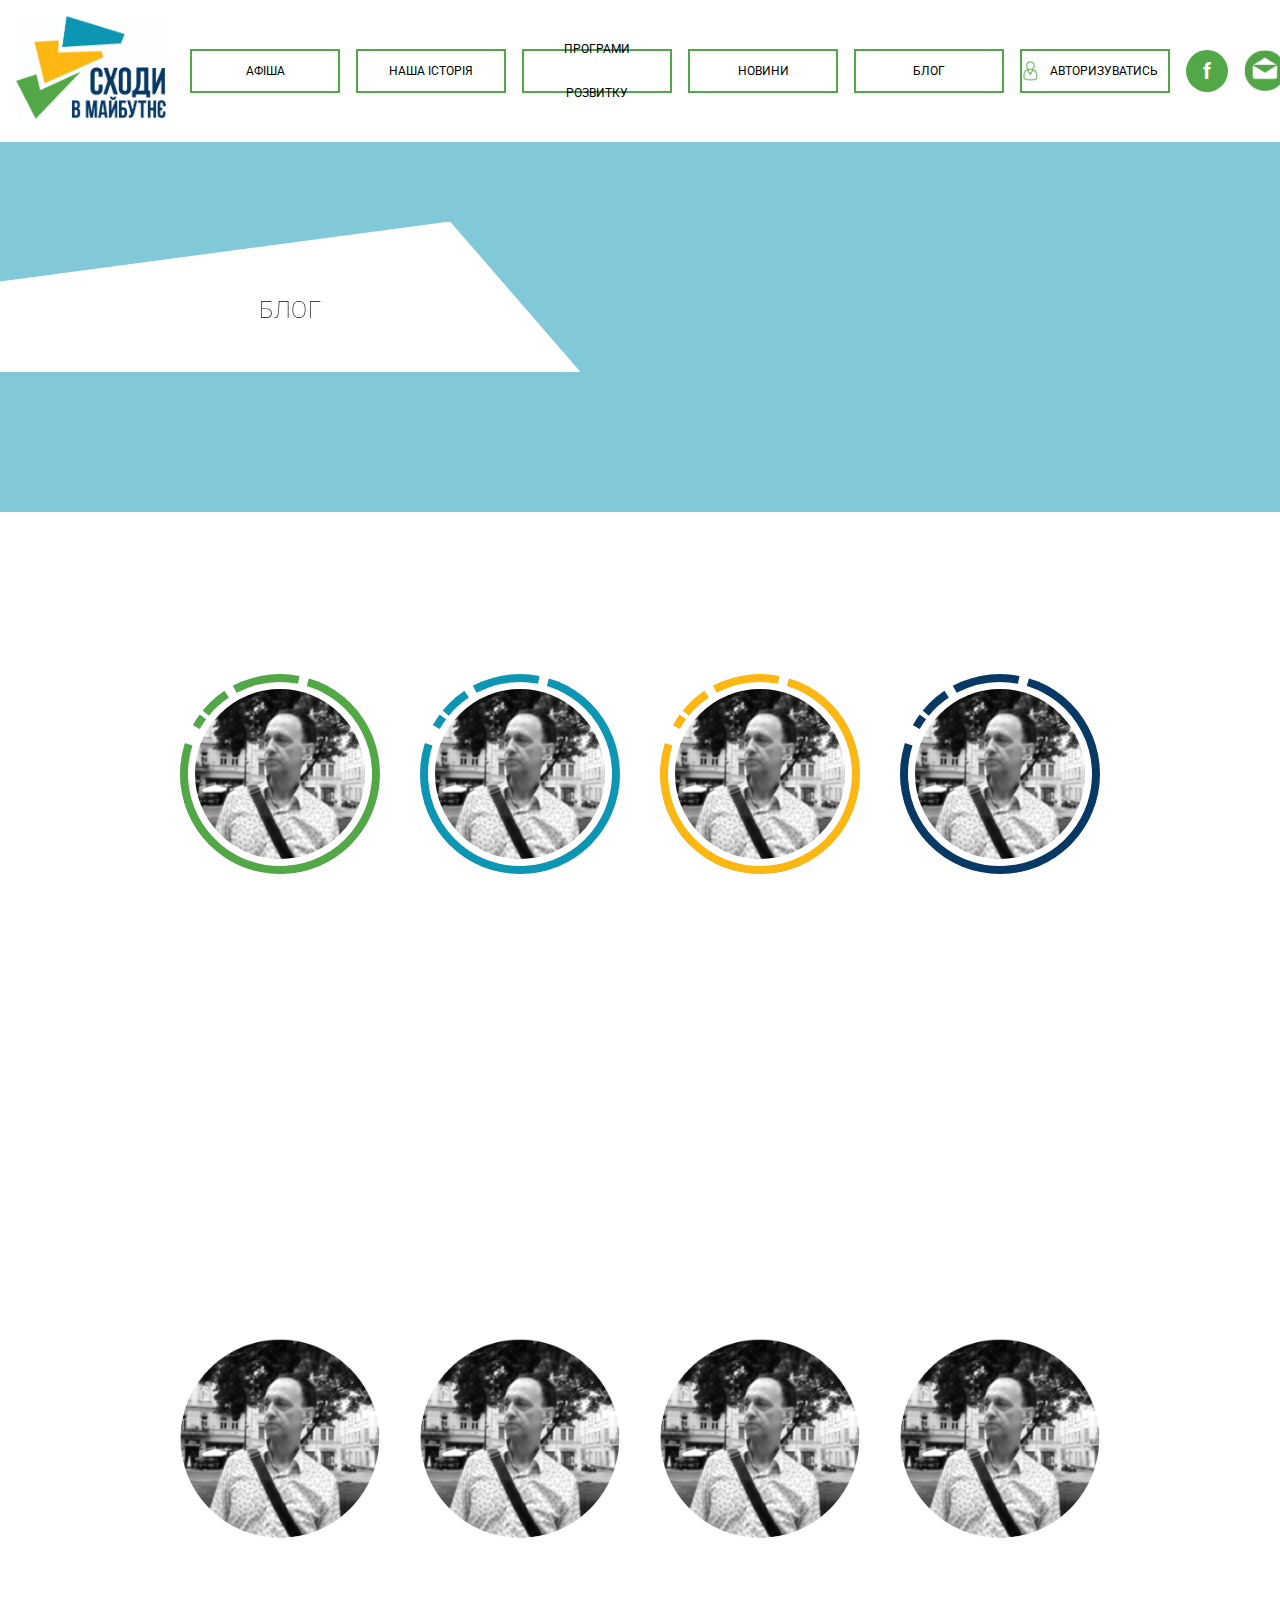
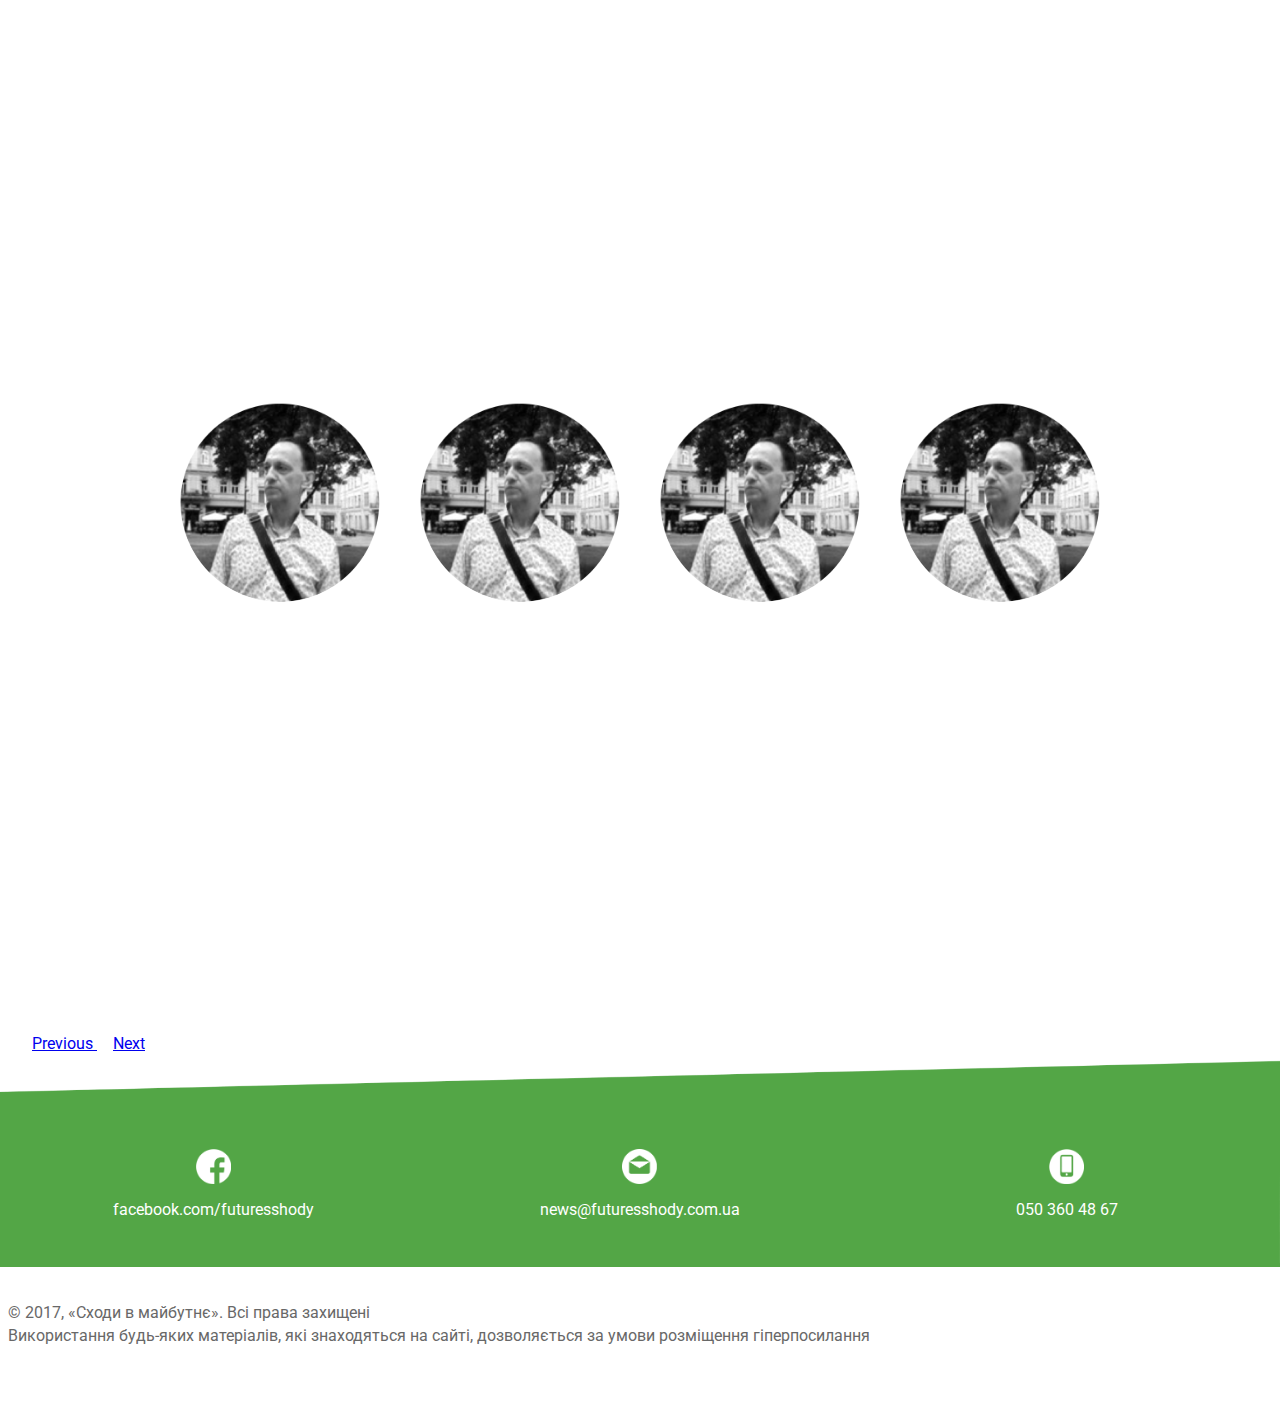
==== blog.html @ 2d22df57 "some bugs jquery" ====
<!DOCTYPE html>
<html lang="ru">
<head>	
	<meta charset="utf-8">
	<meta name="viewport" content="width=device-width,initial-scale=1.0">
	<style>
   @font-face {
    font-family: Pompadur;
    src: local(pompadur), url(fonts/CenturyGothic.ttf);
   }
   h1 {
    font-family: Pompadur;
   }
  </style>
	<link rel="shortcut icon" href="images/x-icon.ico" type="images/x-icon">
	<link href="https://fonts.googleapis.com/css?family=Roboto" rel="stylesheet">
	<link rel="stylesheet" href="https://maxcdn.bootstrapcdn.com/bootstrap/4.0.0-beta/css/bootstrap.min.css" integrity="sha384-/Y6pD6FV/Vv2HJnA6t+vslU6fwYXjCFtcEpHbNJ0lyAFsXTsjBbfaDjzALeQsN6M" crossorigin="anonymous">
	<script src="https://code.jquery.com/jquery-3.2.1.slim.min.js" integrity="sha384-KJ3o2DKtIkvYIK3UENzmM7KCkRr/rE9/Qpg6aAZGJwFDMVNA/GpGFF93hXpG5KkN" crossorigin="anonymous"></script>
	<script src="https://cdnjs.cloudflare.com/ajax/libs/popper.js/1.11.0/umd/popper.min.js" integrity="sha384-b/U6ypiBEHpOf/4+1nzFpr53nxSS+GLCkfwBdFNTxtclqqenISfwAzpKaMNFNmj4" crossorigin="anonymous"></script>
	<script src="https://maxcdn.bootstrapcdn.com/bootstrap/4.0.0-beta/js/bootstrap.min.js" integrity="sha384-h0AbiXch4ZDo7tp9hKZ4TsHbi047NrKGLO3SEJAg45jXxnGIfYzk4Si90RDIqNm1" crossorigin="anonymous"></script>
	<script src="https://ajax.googleapis.com/ajax/libs/jquery/3.1.1/jquery.min.js"></script>
	<link rel="stylesheet" href="style/css/style.css">
	<title>| Блог</title>
</head>
<body>
	<div class="wrapper wrapper_News">
		<header class="header_projectH">
			<a href="index.html">
				<span class="logo"></span>
			</a>
			<nav>
				<ul class="header_menu">
					<li><a href="#">Афіша</a></li>
					<li><a href="#">Наша Історія</a></li>
					<li><a href="#">Програми розвитку</a></li>
					<li><a href="news.html">Новини</a></li>
					<li><a href="blog.html">Блог</a></li>
					<li class="auth"><a href="#">Авторизуватись</a></li>
					<a class="facebook_nav" href="https://www.facebook.com/futuresshody"></a>
					<a class="mail_nav" href="mailto:news@futuresshody.com.ua"></a>
				</ul>
			</nav>
		</header>
		<div class="Blog_img">
			<div class="blog_block">
				<svg height="150" width="580" class="news_svg">
  					<polygon points="0,60 450,0 580,150 0,150" style="fill:white;stroke:white;stroke-width:1" />
				</svg>
				<p class="News-page_heading">
					 Блог
				</p>
			</div>
		</div>
	</div>
		<div class="wrap">
			<div id="carouselExampleControls" class="carousel slide" data-ride="carousel">
				  <div class="carousel-inner" role="listbox">
				    <div class="carousel-item active">
				      <div class="wrap_blog">
				      	<a href="#modal1" class="open_modal_1">
			    			<canvas id="canvas_1" class="canvas_blog" height="200" width="200">
							</canvas>
						</a>
								<article id="modal1" class="blog_article modal_div"  style="opacity: 0; display: none;">
									<span class="modal_close">x</span>
									<h2>“СЛУХАТИ І ЧУТИ”</h2>
									<p id="blog_date" class="blog_date">25.07.2017</p>
									<p class="blog_text">
									“Живемо в насичений час. 
									Сьогодення просто переповнене гіперактивним 
									спілкуванням. 
									Брифінги, конференції, круглі столи, семінари, 
									симпозіуми, дискусійні клуби, всенародні обговорення, 
									тематичні групи, робочі групи, ток-шоу, інтерв’ю, дописи,
									трансляції…
									</p>
									<a href="#" class="blog_btn-read">Читати</a>
								</article>
							<a href="#modal2" class="open_modal_2">
								<canvas id="canvas_2" class="canvas_blog" height="200" width="200">
								</canvas>
							</a>
							<article id="modal2" class="blog_article modal_div blog_article-second"  style="opacity: 0; display: none;">
									<span class="modal_close">x</span>
									<h2>“СЛУХАТИ І ЧУТИ”</h2>
									<p id="blog_date" class="blog_date">25.07.2017</p>
									<p class="blog_text">
									“Живемо в насичений час. 
									Сьогодення просто переповнене гіперактивним 
									спілкуванням. 
									Брифінги, конференції, круглі столи, семінари, 
									симпозіуми, дискусійні клуби, всенародні обговорення, 
									тематичні групи, робочі групи, ток-шоу, інтерв’ю, дописи,
									трансляції…
									</p>
									<a href="#" class="blog_btn-read">Читати</a>
							</article>
							<a href="#modal3" class="open_modal_3">
							<canvas id="canvas_3" class="canvas_blog" height="200" width="200">
							</canvas>
							</a>
							<article id="modal3" class="modal_div blog_article-third"  style="opacity: 0; display: none;">
									<span class="modal_close">x</span>
									<h2>“СЛУХАТИ І ЧУТИ”</h2>
									<p id="blog_date" class="blog_date">25.07.2017</p>
									<p class="blog_text">
									“Живемо в насичений час. 
									Сьогодення просто переповнене гіперактивним 
									спілкуванням. 
									Брифінги, конференції, круглі столи, семінари, 
									симпозіуми, дискусійні клуби, всенародні обговорення, 
									тематичні групи, робочі групи, ток-шоу, інтерв’ю, дописи,
									трансляції…
									</p>
									<a href="#" class="blog_btn-read">Читати</a>
								</article>
							<a href="#modal4" class="open_modal_4">
							<canvas id="canvas_4" class="canvas_blog" height="200" width="200">
							</canvas>
							</a>
							<article id="modal4" class="modal_div blog_article-fourth"  style="opacity: 0; display: none;">
									<span class="modal_close">x</span>
									<h2>“СЛУХАТИ І ЧУТИ”</h2>
									<p id="blog_date" class="blog_date">25.07.2017</p>
									<p class="blog_text">
									“Живемо в насичений час. 
									Сьогодення просто переповнене гіперактивним 
									спілкуванням. 
									Брифінги, конференції, круглі столи, семінари, 
									симпозіуми, дискусійні клуби, всенародні обговорення, 
									тематичні групи, робочі групи, ток-шоу, інтерв’ю, дописи,
									трансляції…
									</p>
									<a href="#" class="blog_btn-read">Читати</a>
							</article>
					  </div>
				    </div>
				    <div class="carousel-item">
				     	<div class="wrap_blog">
			    			<canvas id="canvas_1" class="canvas_blog" height="200" width="200">
							</canvas>
							<canvas id="canvas_2" class="canvas_blog" height="200" width="200">
							</canvas>
							<canvas id="canvas_3" class="canvas_blog" height="200" width="200">
							</canvas>
							<canvas id="canvas_4" class="canvas_blog" height="200" width="200">
							</canvas>
					  </div>
				    </div>
				    <div class="carousel-item">
				    	<div class="wrap_blog">
			    			<canvas id="canvas_1" class="canvas_blog" height="200" width="200">
							</canvas>
							<canvas id="canvas_2" class="canvas_blog" height="200" width="200">
							</canvas>
							<canvas id="canvas_3" class="canvas_blog" height="200" width="200">
							</canvas>
							<canvas id="canvas_4" class="canvas_blog" height="200" width="200">
							</canvas>
					  </div>
				     <!--  <img class="d-block img-fluid" src="..." alt="Third slide"> -->
				    </div>
				  </div>
				  <a class="carousel-control-prev" href="#carouselExampleControls" role="button" data-slide="prev">
				    <span class="carousel-control-prev-icon" aria-hidden="true"></span>
				    <span class="sr-only">Previous</span>
				  </a>
				  <a class="carousel-control-next" href="#carouselExampleControls" role="button" data-slide="next">
				    <span class="carousel-control-next-icon" aria-hidden="true"></span>
				    <span class="sr-only">Next</span>
				  </a>
			</div>
			<div id="overlay" style="display: none;"></div>
		</div>
		<div class="wrap_contacts">
			<div class="fb">
				<a href="https://www.facebook.com/futuresshody">facebook.com/futuresshody</a>
			</div>
			<div class="mail">
				<a href="mailto:news@futuresshody.com.ua">news@futuresshody.com.ua</a>
			</div>
			<div class="phone">
				<a href="tel:+380503604867">050 360 48 67</a>
			</div>
		</div>
  <footer class="footer">
  	<p>&copy; 2017, «Сходи в майбутнє». Всі права захищені</p>
  	<p>Використання будь-яких матеріалів, які знаходяться на сайті, дозволяється за умови розміщення гіперпосилання</p>
  </footer>
   <script src="js/canvas_blog.js">
   </script>
   <script src="js/jquery-blog.js">
   </script>
</body>
</html>
---- style/css/style.css ----
* {
  box-sizing: border-box; }

html, body {
  height: 100%;
  margin: 0; }

body {
  font-family: "Roboto", sans-serif, arial, verdana, tahoma;
  min-width: 320px;
  position: relative;
  margin: 0 auto;
  background-color: #fff; }

header {
  margin: 0 0 64px; }

.header_projectH {
  display: flex;
  justify-content: space-between;
  align-items: center;
  flex-direction: column;
  margin: 0; }

img {
  width: 100%; }

.wrapper, .wrapper_News {
  min-height: 100%;
  margin-bottom: -150px;
  position: relative;
  background-color: #fff;
  overflow: hidden;
  position: relative; }

nav li {
  border: 2px #52A747 solid;
  margin: 8px;
  width: 150px;
  display: flex;
  justify-content: center;
  padding: 20px 0; }
  nav li a {
    text-decoration: none;
    color: #000;
    text-transform: uppercase;
    font-size: 12px;
    padding: 4px 8px;
    line-height: 44px;
    width: 100%;
    text-align: center; }
nav li:hover {
  cursor: pointer;
  border-color: red; }

.header_menu {
  list-style-type: none;
  display: flex;
  flex-direction: column;
  padding: 0;
  align-items: center; }

.auth {
  display: flex;
  align-items: center; }

.auth:before {
  content: "";
  display: block;
  background-image: url(../../images/auth.png);
  background-size: 100%;
  width: 20px;
  height: 20px;
  margin: 4px 0; }

.main_heading {
  text-align: center;
  color: #063863;
  text-transform: uppercase; }

.search_form {
  display: flex;
  flex-direction: column; }
  .search_form label {
    text-align: center;
    background-color: #52A747;
    color: #fff;
    text-transform: uppercase;
    padding: 4px; }
  .search_form input {
    border: 0;
    text-indent: 32px;
    font-size: 14px;
    padding: 8px 0; }

.main_heading_news {
  text-align: center;
  background-color: #52A747;
  color: #fff;
  font-weight: lighter;
  margin: 0;
  text-transform: uppercase; }

.wrap_border {
  border-top: 2px solid #52A747;
  border-left: 2px solid #52A747; }

.wrap_logo {
  border-bottom: 2px solid #52A747;
  display: flex;
  flex-direction: column;
  align-items: center; }
  .wrap_logo img {
    margin: 0 16px;
    width: 288px; }

.img_wrap {
  display: flex;
  flex-direction: column;
  justify-content: center;
  align-items: center;
  align-self: flex-start;
  overflow: hidden; }

.heading_logo {
  background-color: #fff;
  text-align: center;
  position: relative;
  bottom: -18px;
  width: 240px;
  margin: 8px auto;
  color: #063863;
  text-transform: uppercase;
  font-weight: bolder; }

.wrap_news::after {
  content: "";
  display: block;
  clear: both; }

.news {
  height: 84px; }

.news_heading_block {
  text-align: left;
  float: right;
  margin: 0;
  padding: 8px;
  font-family: arial;
  font-weight: lighter;
  font-size: 22px;
  color: #3b3c38; }

.time {
  margin: 16px;
  display: block;
  float: left;
  font-size: 22px; }

.heading_afisha {
  text-align: left;
  max-width: 1125px;
  color: #5e5e5e; }

.mission_afisha {
  margin: 0 8px 32px 0;
  display: block;
  float: left; }

.main_heading_afisha {
  text-align: center; }

marquee {
  background-color: #52A747;
  max-width: 1050px;
  align-self: center;
  font-size: 24px;
  color: #fff;
  display: flex;
  align-items: center;
  overflow: hidden; }
  marquee span {
    padding-right: 32px;
    overflow: hidden; }

marquee:before {
  content: "";
  display: block;
  border: 16px solid transparent;
  border-bottom: 16px solid #fff;
  border-left: 16px solid #fff;
  position: relative; }

.heading_projects {
  text-align: center;
  text-transform: uppercase;
  color: #fff;
  font-size: 38px;
  padding: 16px 0;
  background-image: url(../../images/plashka_prj.png);
  background-size: contain;
  background-position: center;
  background-repeat: no-repeat; }

.wrap_triangle {
  border-style: solid;
  border-width: 180px 1470px 0 0;
  border-color: #52A747 transparent transparent transparent;
  position: relative;
  z-index: -1; }

.wrap_triangle_lectors {
  background-color: #52A747;
  transform: rotate(-1deg); }

.heading_lectors {
  transform: rotate(1deg);
  font-size: 32px; }

.wrap_projects {
  overflow: hidden; }
  .wrap_projects a {
    text-decoration: none; }
  .wrap_projects .projects:hover {
    box-shadow: 0px 10px 14px -1px rgba(0, 0, 0, 0.08);
    transition: all linear 0.3s; }
  .wrap_projects article {
    background-color: #fff;
    margin: 48px auto;
    max-width: 320px; }
    .wrap_projects article img {
      margin: auto;
      display: block; }
    .wrap_projects article h5 {
      text-align: center;
      font-size: 24px;
      text-transform: uppercase;
      color: #063863; }
    .wrap_projects article p {
      padding: 0 16px;
      color: #000; }

.heading_lectors {
  text-align: center;
  color: #fff;
  padding: 32px;
  text-transform: uppercase;
  width: 100%; }

.centering {
  display: flex; }

.heading_lectors_main {
  margin: 64px auto 64px;
  max-width: 420px;
  font-size: 24px;
  color: #063863;
  text-align: center; }

.lectors {
  max-width: 320px;
  height: 460px; }

.wrap_lectors {
  overflow: hidden; }
  .wrap_lectors p {
    text-align: center; }

.strong {
  font-weight: bold; }

.lectors {
  margin: 0 auto; }

.lectors_name {
  text-align: center;
  text-transform: uppercase; }

.lectors_descr_more {
  opacity: 0;
  position: relative;
  bottom: 184px;
  height: 256px;
  padding: 8px;
  border-radius: 0 0 5px 5px;
  border-bottom: #ccc 2px solid;
  align-items: center; }

.lectors:hover .lectors_descr_more {
  display: flex;
  position: relative;
  bottom: 326px;
  background-color: rgba(0, 0, 0, 0.7);
  color: #fff;
  opacity: 1;
  cursor: pointer;
  transition: all 0.5s linear; }

.lectors:hover .lectors_name {
  opacity: 0;
  transition: all linear 0.3s; }

.lectors:hover .lectors_descr_short {
  opacity: 0;
  transition: all linear 0.3s; }

.wrap_partners {
  height: 156px;
  padding: 8px 0;
  max-width: 960px;
  margin: auto; }

.heading_partners {
  text-align: center;
  text-transform: uppercase;
  font-size: 24px;
  color: #063863;
  margin-top: 64px; }

.wrap_contacts {
  padding: 64px 0 32px;
  width: 100%;
  margin: auto;
  background-color: #52A747;
  position: relative; }

.fb, .phone, .mail {
  display: flex;
  flex-direction: column;
  align-items: center;
  margin: 16px 64px; }
  .fb a, .phone a, .mail a {
    text-decoration: none;
    color: #fff; }

.fb:hover a, .phone:hover a, .mail:hover a {
  color: #063863; }

.fb:before, .phone:before, .mail:before {
  content: "";
  display: block;
  background-image: url(../../images/fb.png);
  width: 35px;
  height: 35px;
  margin-bottom: 8px;
  background-size: 100%;
  background-repeat: no-repeat; }

.phone:before {
  background-image: url(../../images/phone.png); }

.mail:before {
  background-image: url(../../images/mail.png); }

.footer {
  color: #686868;
  padding: 32px 8px 0;
  margin: auto;
  position: relative;
  z-index: 1; }
  .footer p {
    margin: 4px 0; }

.footer,
.wrapper:after,
.wrapper_News:after {
  height: 150px; }

.wrapper:after, .wrapper_News:after {
  content: "";
  display: block; }

.logo {
  display: block;
  float: left; }

.logo::before {
  content: "";
  display: block;
  background-image: url(../../images/logo.png);
  background-size: 100%;
  background-repeat: no-repeat;
  width: 150px;
  height: 110px;
  margin: 16px; }

.facebook_nav, .mail_nav {
  border-radius: 50%;
  float: right;
  background-color: #52A747;
  text-decoration: none;
  margin: 8px; }

.facebook_nav::before, .mail_nav::before {
  content: "f";
  display: block;
  color: #fff;
  text-align: right;
  text-decoration: none;
  display: flex;
  justify-content: center;
  align-items: center;
  font-weight: bold;
  width: 42px;
  height: 42px;
  font-size: 22px; }

.mail_nav::before {
  content: "";
  background-image: url(../../images/mail_top.png);
  background-size: 100%;
  background-repeat: no-repeat;
  background-color: #fff; }

.freeH_img, .HtoH_img, .workS_img, .schoolP_img, .studentsR_img, .PR_img, .News_img, .Blog_img {
  background-image: url(../../images/freeH_Big.jpg);
  background-size: cover;
  height: 370px; }

.green_block, .news_block, .blog_block, .blue_block, .workS_blue_block, .orange_block, .studentsR_blue_block {
  background-color: rgba(82, 167, 71, 0.52);
  height: 380px;
  position: relative; }

.news_block, .blog_block {
  background-color: rgba(0, 50, 94, 0.72);
  height: 370px;
  width: 100%; }

.blog_block {
  background-color: rgba(13, 150, 180, 0.52); }

.blue_block {
  background-color: rgba(13, 150, 180, 0.52); }

.workS_blue_block {
  background-color: rgba(7, 57, 100, 0.52); }

.orange_block {
  background-color: rgba(252, 183, 19, 0.52); }

.studentsR_blue_block {
  background-color: rgba(13, 150, 180, 0.52); }

.HtoH_img {
  background-image: url(../../images/Human_helps.png);
  background-repeat: no-repeat; }

.workS_img {
  background-image: url(../../images/work_search_Main.png);
  background-repeat: no-repeat;
  background-position: center; }

.schoolP_img {
  background-image: url(../../images/schoolP_img.png); }

.studentsR_img {
  background-image: url(../../images/studentsR_img.png); }

.PR_img {
  background-image: url(../../images/PR_img.png);
  background-position: center; }

.News_img {
  background-image: url(../../images/news_main.png);
  background-position: center; }

.Blog_img {
  background-image: url(../../images/blog_main.png);
  background-position: center; }

.news_svg {
  opacity: 0; }

.second_heading {
  width: 100%;
  background-color: #52a747;
  margin: 0;
  display: flex;
  flex-direction: column;
  align-items: center;
  justify-content: center;
  height: 320px; }
  .second_heading p {
    padding: 16px;
    color: #fff;
    font-size: 24px;
    min-width: 320px;
    max-width: 560px; }

.main_heading_freeH {
  color: #fff;
  font-size: 38px;
  margin: 0;
  text-transform: uppercase;
  font-weight: bolder;
  text-align: center;
  font-family: Pompadur; }

.main_heading_freeH_small {
  font-size: 25px;
  padding-top: 64px; }

.wrap_author {
  margin: 0 0 64px;
  position: relative;
  background-color: #fff; }
  .wrap_author img {
    width: 250px;
    height: 250px;
    margin: 16px auto;
    display: block; }
  .wrap_author span {
    color: #063863;
    font-size: 22px;
    text-align: center;
    display: block; }
  .wrap_author blockquote {
    font-style: italic;
    font-size: 22px;
    padding-top: 64px;
    padding-bottom: 48px; }

.wrap_author::after {
  display: block;
  content: "";
  clear: both; }

.brown_block, .blue_block_meta, .workS_goal_block, .schoolP_goal_block, .studentsR_goal_block {
  position: absolute;
  top: 0;
  width: 100%;
  z-index: 6;
  background-color: rgba(227, 241, 184, 0.52);
  height: 416px; }

.blue_block_meta {
  background-color: rgba(209, 243, 245, 0.52);
  height: 448px; }

.workS_goal_block, .schoolP_goal_block {
  background-color: rgba(194, 209, 221, 0.52);
  height: 392px; }

.schoolP_goal_block {
  background-color: rgba(255, 241, 173, 0.52); }

.studentsR_goal_block {
  background-color: rgba(209, 243, 245, 0.52); }

.projectH_descr, .projectHtoH_descr, .projectworkS_descr, .projectschoolP_descr, .projectstudentsR_descr, .projectPR_descr {
  background-color: #e3f1b8;
  position: relative;
  height: 516px; }
  .projectH_descr h2, .projectHtoH_descr h2, .projectworkS_descr h2, .projectschoolP_descr h2, .projectstudentsR_descr h2, .projectPR_descr h2 {
    text-align: center;
    text-transform: uppercase;
    font-weight: bolder;
    position: relative;
    bottom: -32px; }
  .projectH_descr p, .projectHtoH_descr p, .projectworkS_descr p, .projectschoolP_descr p, .projectstudentsR_descr p, .projectPR_descr p {
    max-width: 740px;
    font-size: 22px;
    margin: auto;
    padding: 16px;
    bottom: -64px;
    position: relative; }
  .projectH_descr span, .projectHtoH_descr span, .projectworkS_descr span, .projectschoolP_descr span, .projectstudentsR_descr span, .projectPR_descr span {
    position: relative;
    bottom: -128px;
    margin: 0 auto;
    display: block;
    max-width: 520px; }

.projectH_descr::before, .projectH_descr::after, .projectHtoH_descr::after, .projectworkS_descr::after, .projectschoolP_descr::after, .projectstudentsR_descr::after, .projectPR_descr::after, .projectHtoH_descr::before, .projectworkS_descr::before, .projectschoolP_descr::before, .projectstudentsR_descr::before, .projectPR_descr::before {
  display: block;
  content: "";
  background-image: url(../../images/top_freeH.png);
  background-size: 100%;
  background-repeat: no-repeat;
  max-width: 960px;
  height: 160px;
  display: flex;
  background-position: center;
  margin: auto;
  position: relative;
  padding: 8px;
  margin-bottom: 64px;
  z-index: 1; }

.projectH_descr::after, .projectHtoH_descr::after, .projectworkS_descr::after, .projectschoolP_descr::after, .projectstudentsR_descr::after, .projectPR_descr::after {
  background-image: url(../../images/bottom_freeH.png);
  margin-bottom: 0; }

.projectHtoH_descr {
  background-color: #d1f5f5; }

.projectHtoH_descr::before {
  background-image: url(../../images/HtoH_meta.png); }

.projectHtoH_descr::after {
  background-image: url(../../images/HtoH_meta_bot.png);
  padding-bottom: 32px; }

.projectworkS_descr, .projectschoolP_descr {
  background-color: #c2d1dd;
  height: 426px; }
  .projectworkS_descr h2, .projectschoolP_descr h2 {
    bottom: -96px; }
  .projectworkS_descr p, .projectschoolP_descr p {
    bottom: -128px; }

.projectworkS_descr::before, .projectschoolP_descr::before {
  background-image: url(../../images/workS_plashka_top.png);
  background-size: 80%;
  padding-top: 56px; }

.projectworkS_descr::after, .projectschoolP_descr::after {
  background-image: url(../../images/workS_plashka_bot.png);
  background-size: 80%;
  padding-bottom: 16px;
  padding-top: -72px;
  height: 80px; }

.projectschoolP_descr {
  background-color: #fff1ad; }

.projectstudentsR_descr {
  background-color: #d1f3f5; }

.projectstudentsR_descr::before {
  background-image: url(../../images/studentsR_top.png); }

.projectstudentsR_descr::after {
  background-image: url(../../images/studentsR_bot.png); }

.btn_new {
  text-transform: uppercase;
  text-decoration: none;
  padding: 8px 16px;
  display: block;
  margin: 72px auto 0;
  text-align: center;
  color: #fff;
  width: 220px;
  height: 50px;
  background-color: #52A747;
  display: flex;
  justify-content: center;
  align-items: center;
  font-weight: bold; }

.blue_color {
  background-color: #0d96b4; }

.workS_blue_color {
  background-color: #073964; }

.project_goal {
  margin: auto;
  max-width: 960px; }
  .project_goal h2 {
    text-align: center;
    color: #063863;
    font-size: 32px;
    margin-top: 0;
    padding-top: 16px; }

.project_goal_studentsR {
  display: flex;
  flex-direction: column;
  align-items: center; }

.goals_block {
  display: flex;
  justify-content: flex-start;
  margin: 32px 0;
  padding: 8px; }
  .goals_block p {
    font-size: 18px;
    max-width: 320px;
    margin: 0;
    height: 80px;
    display: flex;
    justify-content: center;
    align-items: center;
    margin-left: 16px; }

.bulb_img, .voice_img {
  width: 80px;
  height: 80px;
  margin-left: 16px; }

.map_img, .pair_img {
  width: 95px;
  height: 75px; }

.hipster_img {
  width: 62px;
  height: 73px;
  margin-left: 32px; }

.laptop_img {
  width: 80px;
  height: 73px;
  margin-left: 16px; }

.meetings_wrap {
  margin-bottom: 32px;
  max-width: 960px;
  margin: 0 auto; }
  .meetings_wrap h2 {
    padding-top: 64px;
    margin-top: 0;
    text-align: center;
    text-transform: uppercase; }
  .meetings_wrap span {
    text-align: center;
    display: block;
    font-style: italic;
    margin-bottom: 32px; }

.contact_person {
  padding: 48px 16px;
  display: flex;
  flex-direction: column;
  justify-content: center;
  align-items: center;
  background-size: 100%;
  background-repeat: no-repeat;
  background-color: #d4ea94;
  height: 400px;
  width: 100%;
  position: relative; }
  .contact_person img {
    width: 125px;
    height: 125px; }

.contacts_prj {
  height: 120px; }
  .contacts_prj p {
    font-size: 24px;
    color: #686868;
    font-weight: bold;
    margin: 4px 0;
    text-align: left; }
    .contacts_prj p span {
      font-size: 18px;
      color: #686868;
      font-weight: lighter; }
    .contacts_prj p a {
      color: #686868;
      text-decoration: none; }

.paralaxM_wrap {
  padding-bottom: 64px; }

.canvas_1, .canvas_2, .canvas_3, .canvas_4, .canvas_news, .canvas_blog {
  border-radius: 50%;
  background-size: cover;
  background-position: center;
  background-repeat: no-repeat;
  margin: 32px auto;
  display: block; }

.canvas_1 {
  background-image: url(../../images/big_img.png); }

.canvas_2 {
  background-image: url(../../images/normal_img.png); }

.canvas_3 {
  background-image: url(../../images/wide_img.png); }

.canvas_4 {
  background-image: url(../../images/big_img.png); }

.canvas_news {
  background-image: url(../../images/first_news.png);
  position: relative;
  z-index: 5; }

.wrap_zahodi {
  max-width: 960px; }

.News-page_heading {
  font-size: 24px;
  text-transform: uppercase;
  margin: 0;
  position: relative;
  z-index: 5;
  text-align: center;
  max-width: 580px;
  font-weight: lighter;
  letter-spacing: 0.3px; }

.plashka_blue, .plashka_green, .plashka_dark-blue, .plashka_light-brown {
  background-color: #0d96b4;
  width: 100%;
  transform: rotate(-1.5deg);
  height: 50px;
  position: relative;
  z-index: 5;
  top: -19px; }

.plashka_green {
  background-color: #52a747;
  transform: rotate(1.5deg); }

.plashka_dark-blue {
  background-color: #073964;
  transform: rotate(1.5deg); }

.plashka_light-brown {
  background-color: #d4ea94;
  top: 32px; }

.wrapper_News {
  min-height: 88%; }

.wrap_plashka {
  position: relative;
  z-index: 5; }

.wrap, .wrap_blog {
  background-color: #fff;
  position: relative;
  z-index: 5; }

.wrap_blog {
  max-width: 1280px; }

.news_date {
  font-size: 24px;
  font-weight: bold; }

.news_article {
  padding: 0 32px;
  margin: 0 0 64px;
  display: flex; }
  .news_article h2 {
    max-width: 378px; }
  .news_article p {
    max-width: 640px; }

.canvas_news {
  width: 250px;
  height: 250px;
  margin: 0 auto; }

.news_article:nth-child(2) {
  flex-direction: column; }
  .news_article:nth-child(2) canvas {
    background-image: url(../../images/news_1.png); }

.news_article:nth-child(4) {
  flex-direction: column; }
  .news_article:nth-child(4) canvas {
    background-image: url(../../images/news_2.png); }

.news_article:nth-child(6) {
  flex-direction: column; }
  .news_article:nth-child(6) canvas {
    background-image: url(../../images/news_3.png); }

.text_wrap {
  max-width: 860px; }
  .text_wrap .news_list {
    padding: 0;
    list-style-type: none; }
    .text_wrap .news_list li:before {
      content: "-";
      display: block;
      float: left;
      margin-right: 6px; }
  .text_wrap .news_no-mark_list {
    list-style-type: none;
    padding: 0; }

.wrap_blog {
  max-width: 960px;
  margin: 0 auto;
  height: 664px; }
  .wrap_blog canvas {
    height: 200px;
    width: 200px;
    background-image: url(../../images/trainer_1.png); }

.carousel-control-next, .carousel-control-prev {
  justify-content: flex-end;
  align-items: flex-start;
  margin-top: 104px;
  width: 10%; }

.carousel-control-prev {
  justify-content: flex-start; }

.carousel-control-next-icon, .carousel-control-prev-icon {
  background-image: url(../../images/carousel-next.png);
  height: 30px;
  width: 15px;
  position: relative;
  margin-right: 16px;
  right: 0; }

.carousel-control-prev-icon {
  background-image: url(../../images/carousel-prev.png);
  margin-left: 16px; }

.blog_article:before, .blog_article-third:before, .blog_article-fourth:before {
  content: "";
  display: block;
  top: -100px;
  left: -100px;
  position: absolute;
  width: 200px;
  height: 200px;
  border-radius: 50%;
  background-color: #fff; }

.blog_article, .blog_article-third, .blog_article-fourth {
  background-color: #52A747;
  top: 19%;
  left: 12.5%;
  max-width: 354px;
  padding: 32px 8px 16px;
  position: absolute;
  z-index: 4; }
  .blog_article h2, .blog_article-third h2, .blog_article-fourth h2 {
    font-size: 24px;
    color: #fff;
    margin-bottom: 0;
    text-align: right; }
  .blog_article .blog_date, .blog_article-third .blog_date, .blog_article-fourth .blog_date {
    text-align: right;
    color: #fff;
    font-size: 24px;
    font-weight: bold;
    margin-top: 0; }
  .blog_article .blog_text, .blog_article-third .blog_text, .blog_article-fourth .blog_text {
    color: #fff;
    font-size: 14px; }
  .blog_article .blog_btn-read, .blog_article-third .blog_btn-read, .blog_article-fourth .blog_btn-read {
    border: 1px solid #fff;
    text-align: center;
    margin: 0 auto;
    text-transform: uppercase;
    text-decoration: none;
    color: #fff;
    width: 66%;
    display: block;
    padding: 8px 0; }
  .blog_article .blog_btn-read:hover, .blog_article-third .blog_btn-read:hover, .blog_article-fourth .blog_btn-read:hover {
    cursor: pointer;
    transform: scale(1.02);
    transition: linear all 0.3s; }

.blog_article-second {
  background-color: #0d96b4;
  left: 37%; }

.blog_article-third {
  background-color: #fcb713;
  left: 29%; }
  .blog_article-third h2 {
    text-align: left; }
  .blog_article-third .blog_date {
    text-align: left; }

.blog_article-third:before {
  left: 230px; }

.blog_article-fourth {
  background-color: #073964;
  left: 54%; }
  .blog_article-fourth h2 {
    text-align: left; }
  .blog_article-fourth .blog_date {
    text-align: left; }

.blog_article-fourth:before {
  left: 230px; }

.modal_close {
  width: 10px;
  height: 10px;
  position: absolute;
  top: 10px;
  right: 10px;
  cursor: pointer;
  display: block;
  color: #fff; }

.open_modal_1, .open_modal_2, .open_modal_3, .open_modal_4 {
  position: relative;
  z-index: 3;
  width: 250px;
  height: 300px; }

#overlay {
  z-index: 3;
  position: fixed;
  background-color: transparent;
  opacity: 0.8;
  width: 100%;
  height: 100%;
  top: 0;
  left: 0;
  cursor: pointer;
  display: none; }

@media (min-width: 640px) {
  .news_svg {
    opacity: 1;
    transition: all 0.3s linear;
    position: relative;
    top: 80px; }

  .projectH_descr, .projectHtoH_descr, .projectworkS_descr, .projectschoolP_descr, .projectstudentsR_descr, .projectPR_descr {
    height: 100%; }

  .meetings_wrap_blocks {
    display: flex; }

  .big_img, .wide_img {
    margin: 0 4px; }

  .big_img {
    height: 55%; }

  .wide_img {
    height: calc( 45% - 8px); }

  .contact_person {
    background-color: transparent;
    flex-direction: row;
    justify-content: center;
    background-color: #d4ea94;
    transform: rotate(-1.5deg);
    width: 103%;
    z-index: 2;
    padding: 0;
    margin-left: -20px;
    margin-bottom: -50px; }
    .contact_person img {
      margin-right: 60px;
      margin-left: 48px;
      transform: rotate(1.5deg); }
    .contact_person span {
      transform: rotate(1.5deg); }
    .contact_person p {
      transform: rotate(1.5deg); }

  .canvas_1, .canvas_2, .canvas_3, .canvas_4 {
    margin: 32px 0; }

  .wrap_zahodi {
    display: flex;
    justify-content: space-between; }

  .wrap_blog {
    display: flex;
    justify-content: center; } }
@media (min-width: 960px) {
  .header_menu {
    flex-direction: row;
    justify-content: center; }
    .header_menu li {
      height: 32px;
      display: flex;
      align-items: center; }

  .wrap_news {
    display: flex;
    flex-direction: column;
    padding: 16px;
    border-left: 2px solid #52A747; }

  .news_heading_block {
    max-width: 640px; }

  .wrap_border {
    width: 50%;
    float: right;
    border-top: 0;
    border-left: 0; }

  header:after {
    content: "";
    display: block;
    clear: both; }

  .main_heading {
    text-align: left; }

  .wrap_logo {
    float: left;
    width: 50%;
    bottom: 0;
    position: relative;
    height: 455px;
    display: flex;
    justify-content: flex-end; }
    .wrap_logo img {
      width: 450px; }

  .search_form label {
    font-size: 20px;
    max-width: 140px; }
  .search_form label:hover {
    cursor: pointer; }
  .search_form input {
    border-left: 2px solid #52A747;
    border-top: 2px solid #52A747; }

  .heading_logo {
    font-size: 24px;
    width: 440px;
    bottom: -24px; }

  .news {
    display: flex;
    justify-content: flex-start;
    align-items: center; }

  .main_heading_news {
    text-align: left;
    padding: 8px 32px;
    font-weight: lighter; }

  .wrap_afisha_main {
    padding: 0 0 32px;
    display: flex;
    align-items: flex-end;
    flex-direction: column;
    overflow: hidden; }

  .wrap_afisha {
    display: flex;
    justify-content: flex-end; }

  .main_heading_afisha {
    margin: 0 8px;
    align-self: center;
    text-transform: uppercase;
    color: #063863;
    font-weight: lighter; }

  .heading_afisha {
    text-align: left;
    padding: 24px 0;
    border-bottom: 2px solid #52A747;
    text-transform: uppercase;
    margin-right: -68px;
    float: left; }

  .wrap_projects {
    margin: 32px auto 0;
    max-width: 1180px; }
    .wrap_projects article {
      margin: 8px 16px;
      width: calc(33.3333% - 32px);
      float: left;
      max-width: 100%; }
      .wrap_projects article h5 {
        height: 84px;
        margin: 32px 0 0;
        font-weight: lighter; }

  .img_wrap {
    height: 240px; }

  .img_wrap_prj {
    transform: rotate(-5deg);
    margin: 16px;
    width: 92.5%;
    padding: 3%; }
    .img_wrap_prj img {
      transform: rotate(5deg);
      height: 272px; }

  .wrap_projects article:nth-child(1) {
    margin-top: 54px; }

  .wrap_projects article:nth-child(2) {
    margin-top: 16px; }

  .wrap_projects article:nth-child(3) {
    margin-top: -16px; }

  .wrap_projects_2 article:nth-child(1) {
    margin-top: 54px; }

  .wrap_projects_2 article:nth-child(2) {
    margin-top: 16px; }

  .wrap_projects_2 article:nth-child(3) {
    margin-top: -16px; }

  .wrap_projects:after {
    content: "";
    display: block;
    clear: both; }

  .wrap_lectors {
    margin: 0 auto;
    max-width: 1176px; }

  .wrap_lectors_main {
    margin: auto; }

  .wrap_lectors:after {
    content: "";
    display: block;
    clear: both; }

  .lectors {
    float: left;
    width: calc(33.333% - 64px);
    margin: 16px 32px; }

  .lectors_name {
    height: 50px; }

  .wrap_contacts {
    display: flex;
    justify-content: center;
    background-color: inherit;
    background-image: url(../../images/plashka.png);
    background-size: 100%;
    background-repeat: no-repeat; }

  .heading_projects {
    padding: 80px 0; }

  .wrap_author {
    margin: 0;
    padding-top: 32px;
    padding-bottom: 64px;
    position: relative;
    width: 100%;
    display: flex;
    justify-content: center; }
    .wrap_author img {
      width: 300px;
      height: 300px;
      margin: 16px 75px 0 0;
      display: inline-block;
      float: left; }
    .wrap_author span {
      color: #063863;
      font-size: 22px;
      display: inline;
      position: absolute;
      bottom: 104px; }
    .wrap_author blockquote {
      font-style: italic;
      font-size: 22px;
      padding-bottom: 48px;
      max-width: 572px; }

  .main_heading_freeH {
    text-align: left;
    padding-left: 128px;
    font-size: 64px; }

  .main_heading_freeH_small {
    font-size: 52px; }

  .goals_block {
    margin: 0 16px;
    width: calc(50% - 32px);
    float: left; }

  .HtoH_goals {
    clear: both;
    width: 100%; }
    .HtoH_goals p {
      max-width: 960px; }

  .project_goal::after {
    content: "";
    display: block;
    clear: both; }

  .heading_projects {
    background-size: 100%; }

  .fb, .phone, .mail {
    display: block;
    float: left;
    margin: 16px auto;
    width: 33.3333%;
    text-align: center; }

  .fb:before, .phone:before, .mail:before {
    margin: 16px auto; }

  .news_article:nth-child(2) {
    flex-direction: row-reverse; }

  .news_article:nth-child(4) {
    flex-direction: row; }

  .news_article:nth-child(6) {
    flex-direction: row-reverse; } }
@media(min-width: 1280px) {
  .projectH_descr, .projectHtoH_descr, .projectworkS_descr, .projectschoolP_descr, .projectstudentsR_descr, .projectPR_descr {
    position: relative;
    z-index: 5;
    background-color: #e3f1b8; }

  .projectHtoH_descr {
    background-color: #d1f3f5;
    position: relative;
    z-index: 5; }

  .projectworkS_descr, .projectschoolP_descr {
    background-color: #c2d1dd;
    position: relative;
    z-index: 5; }

  .projectschoolP_descr {
    background-color: #fff1ad;
    position: relative;
    z-index: 5; }

  .projectstudentsR_descr {
    background-color: #d1f3f5; }

  .header_projectH {
    flex-direction: row;
    position: fixed;
    width: 100%;
    top: 0;
    background-color: #fff;
    z-index: 999; }

  .freeH_img, .HtoH_img, .workS_img, .schoolP_img, .studentsR_img, .PR_img, .News_img, .Blog_img {
    top: 142px;
    position: fixed;
    width: 100%;
    z-index: 0; }

  .wrap_author {
    position: relative;
    margin-top: 500px; }

  .prj_goal_wrap {
    background-color: #fff;
    position: relative;
    z-index: 5;
    padding-bottom: 24px; }

  .paralaxM_wrap {
    background-color: #fff;
    position: relative;
    z-index: 5;
    padding-bottom: 32px;
    transform: rotate(-1.5deg);
    width: 103%;
    margin-left: -15px;
    height: 103%;
    margin-top: -25px; }

  .meetings_wrap {
    transform: rotate(1.5deg); }

  .btn_new {
    transform: rotate(1.5deg); } }

/*# sourceMappingURL=style.css.map */
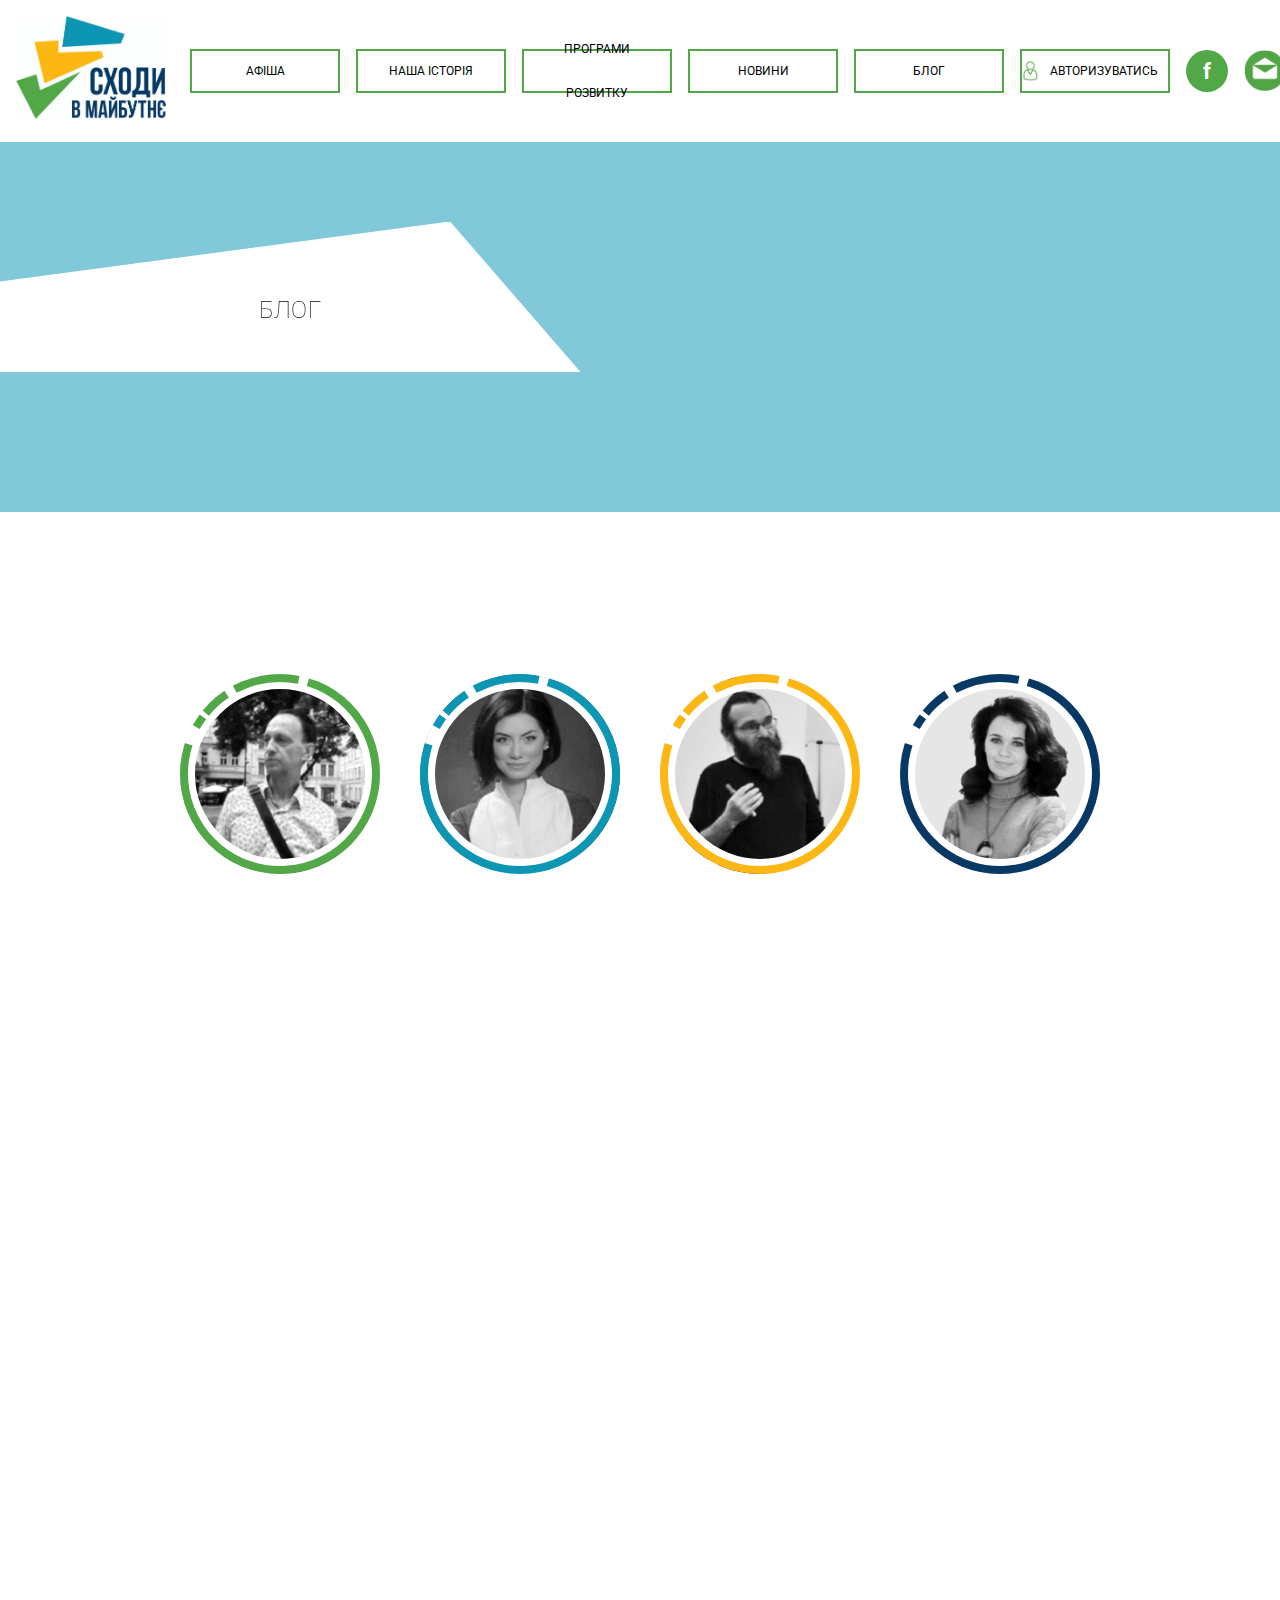
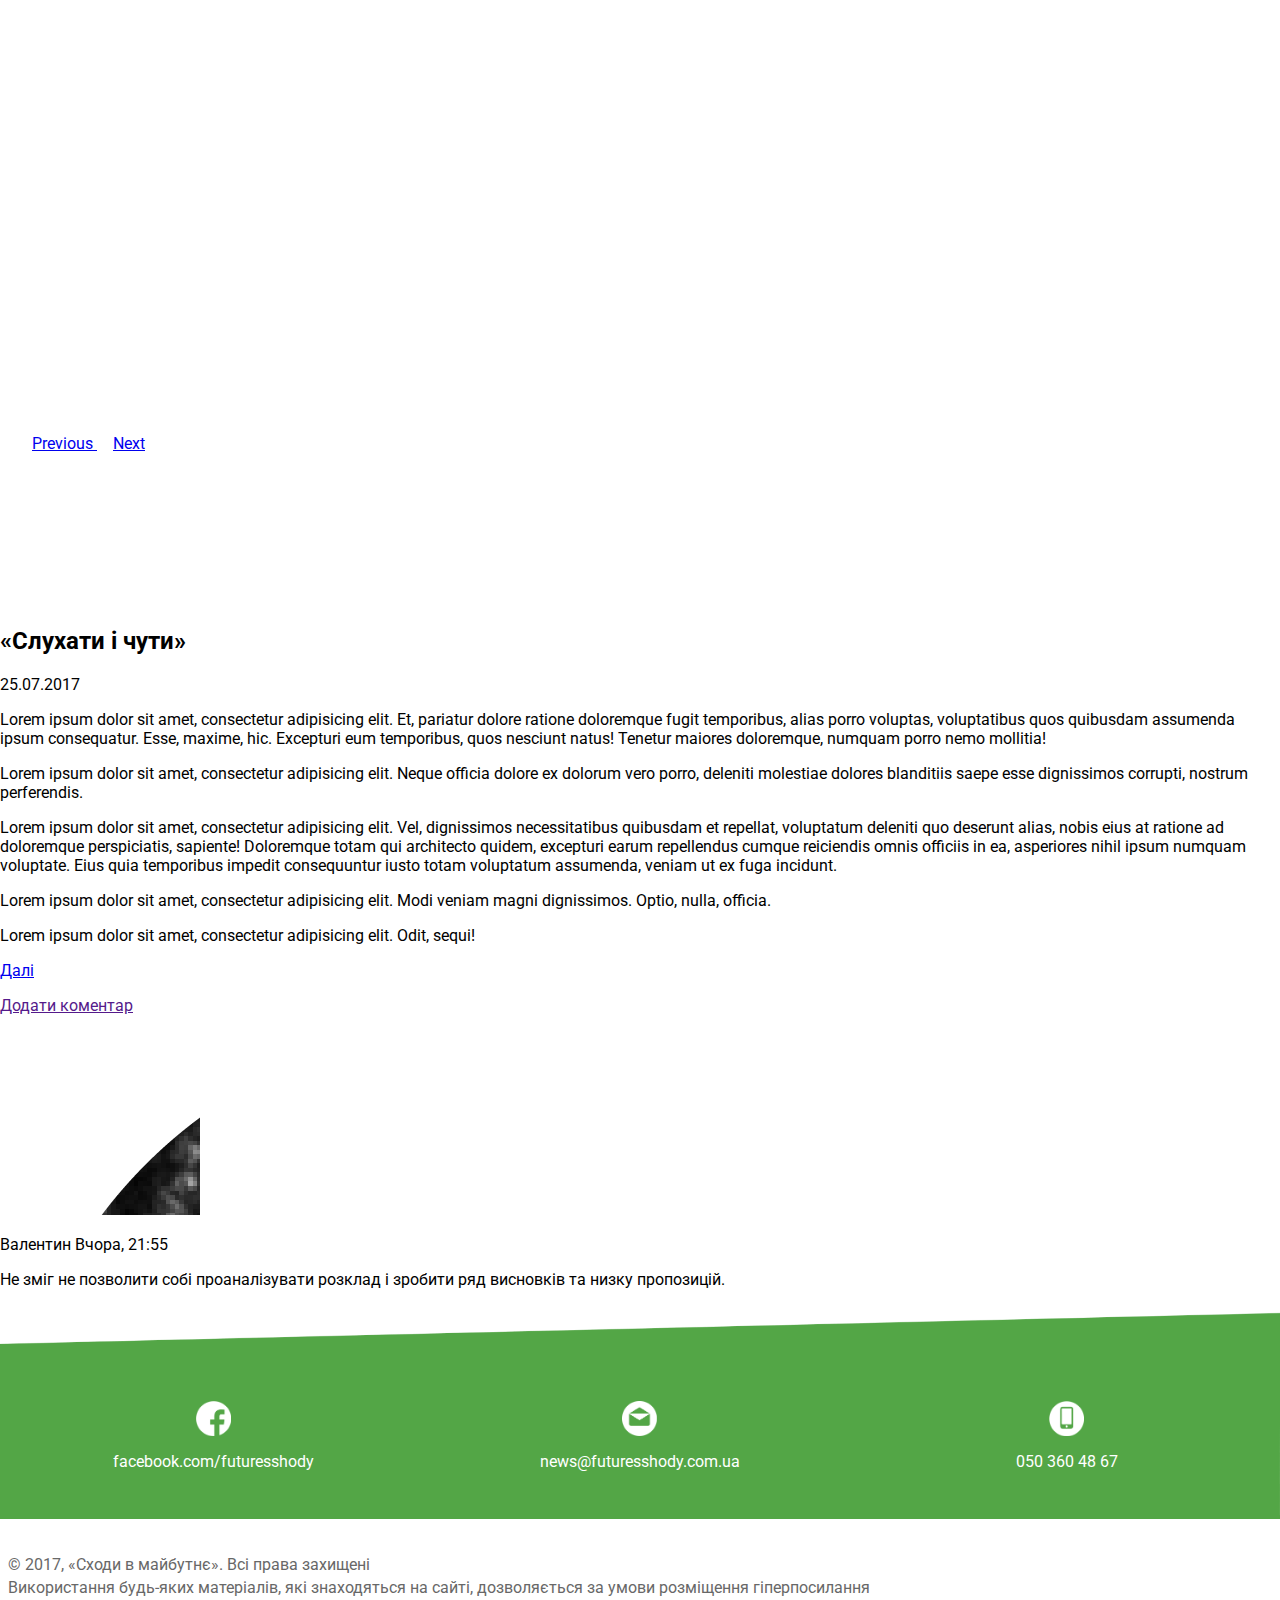
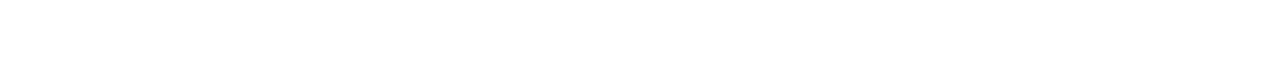
==== commit e2b96acd: "slider" ====
--- a/blog.html
+++ b/blog.html
@@ -58,10 +58,10 @@
 				    <div class="carousel-item active">
 				      <div class="wrap_blog">
 				      	<a href="#modal1" class="open_modal_1">
-			    			<canvas id="canvas_1" class="canvas_blog" height="200" width="200">
+			    			<canvas id="canvas_1" class="canvas_blog canvas_first" height="200" width="200">
 							</canvas>
 						</a>
-								<article id="modal1" class="blog_article modal_div"  style="opacity: 0; display: none;">
+								<article id="modal1" class="blog_article_first modal_div"  style="opacity: 0; display: none; z-index: 7">
 									<span class="modal_close">x</span>
 									<h2>“СЛУХАТИ І ЧУТИ”</h2>
 									<p id="blog_date" class="blog_date">25.07.2017</p>
@@ -77,10 +77,10 @@
 									<a href="#" class="blog_btn-read">Читати</a>
 								</article>
 							<a href="#modal2" class="open_modal_2">
-								<canvas id="canvas_2" class="canvas_blog" height="200" width="200">
+								<canvas id="canvas_2" class="canvas_blog canvas_second" height="200" width="200">
 								</canvas>
 							</a>
-							<article id="modal2" class="blog_article modal_div blog_article-second"  style="opacity: 0; display: none;">
+							<article id="modal2" class="modal_div blog_article-second"  style="opacity: 0; display: none;">
 									<span class="modal_close">x</span>
 									<h2>“СЛУХАТИ І ЧУТИ”</h2>
 									<p id="blog_date" class="blog_date">25.07.2017</p>
@@ -96,7 +96,7 @@
 									<a href="#" class="blog_btn-read">Читати</a>
 							</article>
 							<a href="#modal3" class="open_modal_3">
-							<canvas id="canvas_3" class="canvas_blog" height="200" width="200">
+							<canvas id="canvas_3" class="canvas_blog canvas_third" height="200" width="200">
 							</canvas>
 							</a>
 							<article id="modal3" class="modal_div blog_article-third"  style="opacity: 0; display: none;">
@@ -115,7 +115,7 @@
 									<a href="#" class="blog_btn-read">Читати</a>
 								</article>
 							<a href="#modal4" class="open_modal_4">
-							<canvas id="canvas_4" class="canvas_blog" height="200" width="200">
+							<canvas id="canvas_4" class="canvas_blog canvas_fourth" height="200" width="200">
 							</canvas>
 							</a>
 							<article id="modal4" class="modal_div blog_article-fourth"  style="opacity: 0; display: none;">
@@ -170,6 +170,32 @@
 				    <span class="sr-only">Next</span>
 				  </a>
 			</div>
+			<article class="wrap_post">
+				<canvas class="post_trainer-first"></canvas>
+				<h2>&laquo;Слухати і чути&raquo;</h2>
+				<p class="blog_date">25.07.2017</p>
+				<p class="post_text">
+					<p>	Lorem ipsum dolor sit amet, consectetur adipisicing elit. Et, pariatur dolore ratione doloremque fugit temporibus, alias porro voluptas, voluptatibus quos quibusdam assumenda ipsum consequatur. Esse, maxime, hic. Excepturi eum temporibus, quos nesciunt natus! Tenetur maiores doloremque, numquam porro nemo mollitia!</p>
+					<p>Lorem ipsum dolor sit amet, consectetur adipisicing elit. Neque officia dolore ex dolorum vero porro, deleniti molestiae dolores blanditiis saepe esse dignissimos corrupti, nostrum perferendis.</p>
+					<p>Lorem ipsum dolor sit amet, consectetur adipisicing elit. Vel, dignissimos necessitatibus quibusdam et repellat, voluptatum deleniti quo deserunt alias, nobis eius at ratione ad doloremque perspiciatis, sapiente! Doloremque totam qui architecto quidem, excepturi earum repellendus cumque reiciendis omnis officiis in ea, asperiores nihil ipsum numquam voluptate. Eius quia temporibus impedit consequuntur iusto totam voluptatum assumenda, veniam ut ex fuga incidunt.</p>
+					<p>Lorem ipsum dolor sit amet, consectetur adipisicing elit. Modi veniam magni dignissimos. Optio, nulla, officia.</p>
+					<p>Lorem ipsum dolor sit amet, consectetur adipisicing elit. Odit, sequi!</p>
+					<a href="#" class="btn-post">Далі</a>
+				</p>
+				<div class="comment_wrap">
+					<a href="" class="btn-add_comment">Додати коментар</a>
+				</div>
+			</article>
+			<article class="comment-block">
+				<canvas class="canvas_first"></canvas>
+				<p>
+					Валентин <span class="comment-date">Вчора, 21:55</span>
+				</p>
+				<p class="comment-text">
+					Не зміг не позволити собі проаналізувати розклад і зробити ряд висновків 
+					та низку пропозицій.
+				</p>
+			</article>
 			<div id="overlay" style="display: none;"></div>
 		</div>
 		<div class="wrap_contacts">
--- a/style/css/style.css
+++ b/style/css/style.css
@@ -880,11 +880,7 @@
 .wrap_blog {
   max-width: 960px;
   margin: 0 auto;
-  height: 664px; }
-  .wrap_blog canvas {
-    height: 200px;
-    width: 200px;
-    background-image: url(../../images/trainer_1.png); }
+  height: 464px; }
 
 .carousel-control-next, .carousel-control-prev {
   justify-content: flex-end;
@@ -907,40 +903,28 @@
   background-image: url(../../images/carousel-prev.png);
   margin-left: 16px; }
 
-.blog_article:before, .blog_article-third:before, .blog_article-fourth:before {
-  content: "";
-  display: block;
-  top: -100px;
-  left: -100px;
-  position: absolute;
-  width: 200px;
-  height: 200px;
-  border-radius: 50%;
-  background-color: #fff; }
-
-.blog_article, .blog_article-third, .blog_article-fourth {
+.blog_article, .blog_article_first, .blog_article-second, .blog_article-third, .blog_article-fourth {
   background-color: #52A747;
   top: 19%;
   left: 12.5%;
   max-width: 354px;
-  padding: 32px 8px 16px;
-  position: absolute;
-  z-index: 4; }
-  .blog_article h2, .blog_article-third h2, .blog_article-fourth h2 {
+  padding: 32px 8px 32px;
+  position: absolute; }
+  .blog_article h2, .blog_article_first h2, .blog_article-second h2, .blog_article-third h2, .blog_article-fourth h2 {
     font-size: 24px;
     color: #fff;
     margin-bottom: 0;
     text-align: right; }
-  .blog_article .blog_date, .blog_article-third .blog_date, .blog_article-fourth .blog_date {
+  .blog_article .blog_date, .blog_article_first .blog_date, .blog_article-second .blog_date, .blog_article-third .blog_date, .blog_article-fourth .blog_date {
     text-align: right;
     color: #fff;
     font-size: 24px;
     font-weight: bold;
     margin-top: 0; }
-  .blog_article .blog_text, .blog_article-third .blog_text, .blog_article-fourth .blog_text {
+  .blog_article .blog_text, .blog_article_first .blog_text, .blog_article-second .blog_text, .blog_article-third .blog_text, .blog_article-fourth .blog_text {
     color: #fff;
     font-size: 14px; }
-  .blog_article .blog_btn-read, .blog_article-third .blog_btn-read, .blog_article-fourth .blog_btn-read {
+  .blog_article .blog_btn-read, .blog_article_first .blog_btn-read, .blog_article-second .blog_btn-read, .blog_article-third .blog_btn-read, .blog_article-fourth .blog_btn-read {
     border: 1px solid #fff;
     text-align: center;
     margin: 0 auto;
@@ -950,7 +934,7 @@
     width: 66%;
     display: block;
     padding: 8px 0; }
-  .blog_article .blog_btn-read:hover, .blog_article-third .blog_btn-read:hover, .blog_article-fourth .blog_btn-read:hover {
+  .blog_article .blog_btn-read:hover, .blog_article_first .blog_btn-read:hover, .blog_article-second .blog_btn-read:hover, .blog_article-third .blog_btn-read:hover, .blog_article-fourth .blog_btn-read:hover {
     cursor: pointer;
     transform: scale(1.02);
     transition: linear all 0.3s; }
@@ -993,13 +977,12 @@
 
 .open_modal_1, .open_modal_2, .open_modal_3, .open_modal_4 {
   position: relative;
-  z-index: 3;
   width: 250px;
   height: 300px; }
 
 #overlay {
-  z-index: 3;
   position: fixed;
+  z-index: 1;
   background-color: transparent;
   opacity: 0.8;
   width: 100%;
@@ -1008,6 +991,38 @@
   left: 0;
   cursor: pointer;
   display: none; }
+
+.open_modal_1 {
+  z-index: 8; }
+
+.open_modal_2 {
+  z-index: 6; }
+
+.open_modal_3 {
+  z-index: 4; }
+
+.open_modal_4 {
+  z-index: 2; }
+
+.canvas_first {
+  height: 200px;
+  width: 200px;
+  background-image: url(../../images/trainer_1.png); }
+
+.canvas_second {
+  height: 200px;
+  width: 200px;
+  background-image: url(../../images/trainer_2.png); }
+
+.canvas_third {
+  height: 200px;
+  width: 200px;
+  background-image: url(../../images/trainer_3.png); }
+
+.canvas_fourth {
+  height: 200px;
+  width: 200px;
+  background-image: url(../../images/trainer_4.png); }
 
 @media (min-width: 640px) {
   .news_svg {
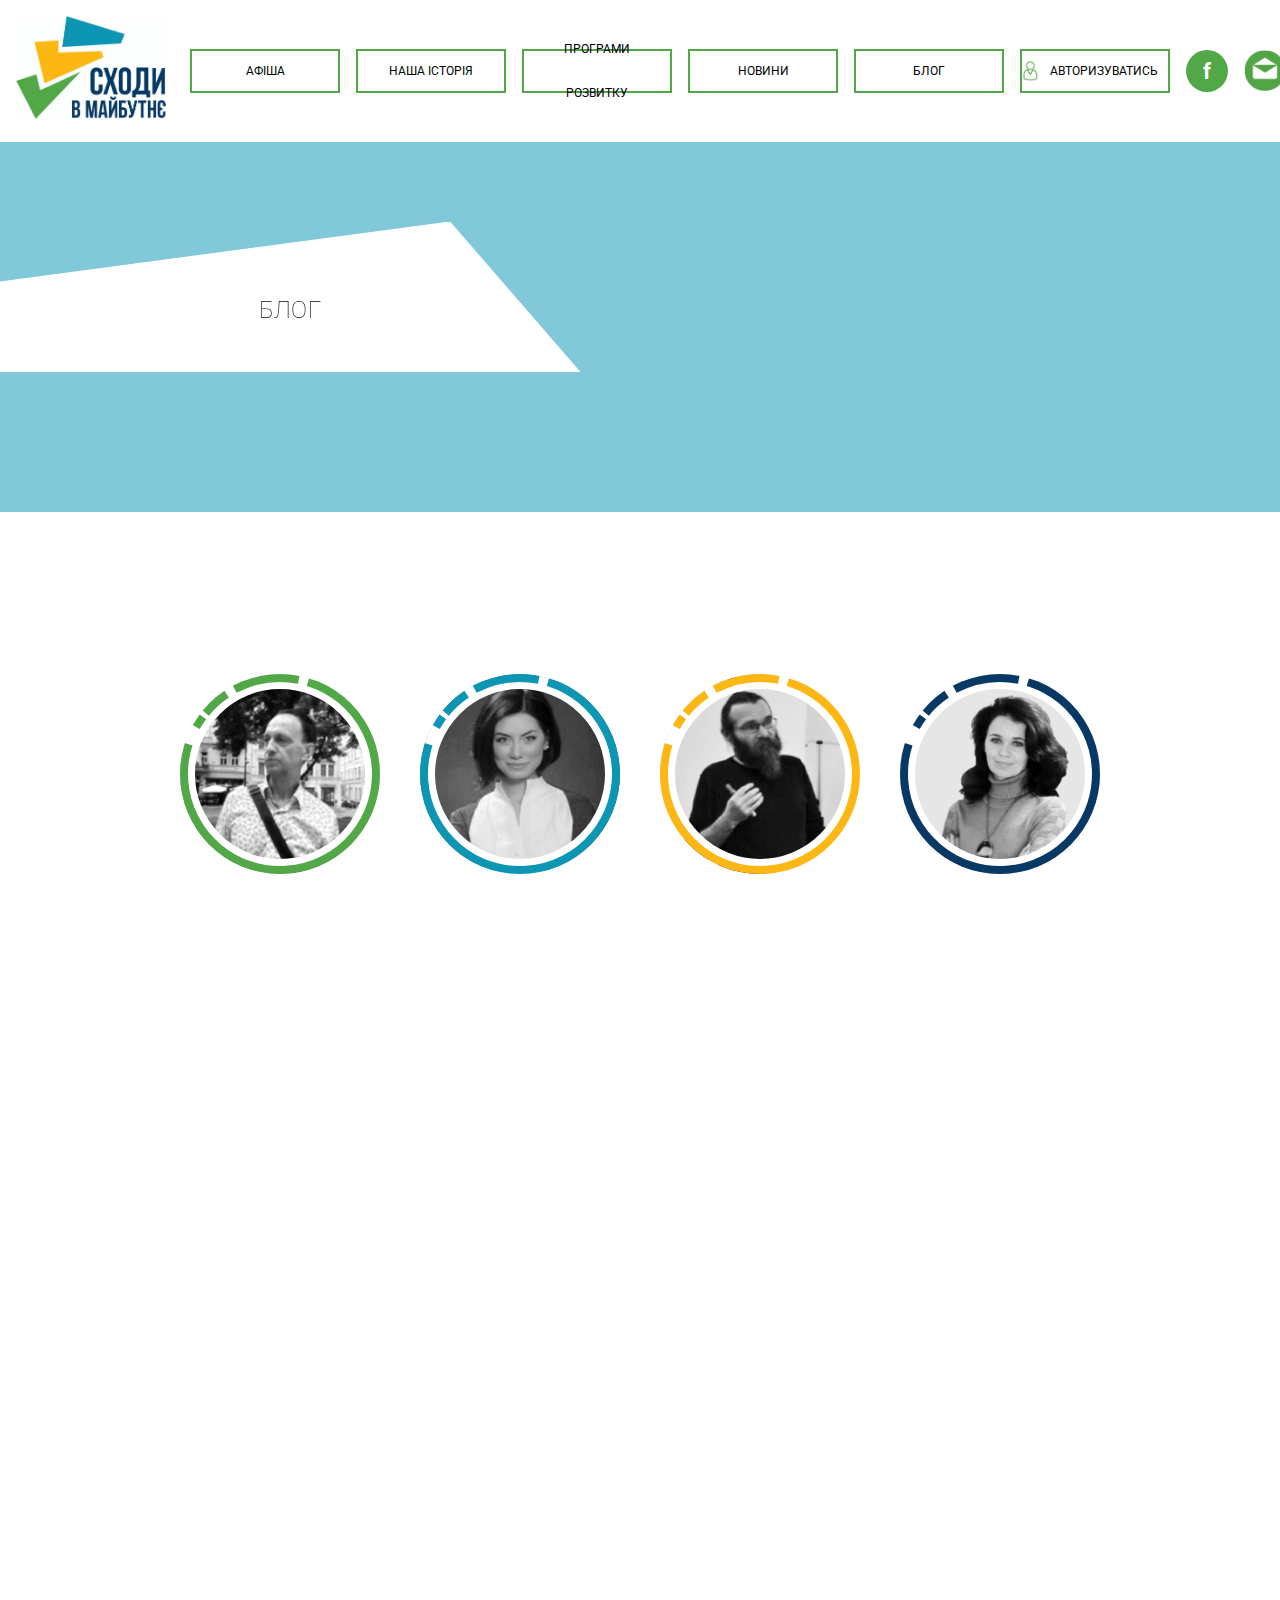
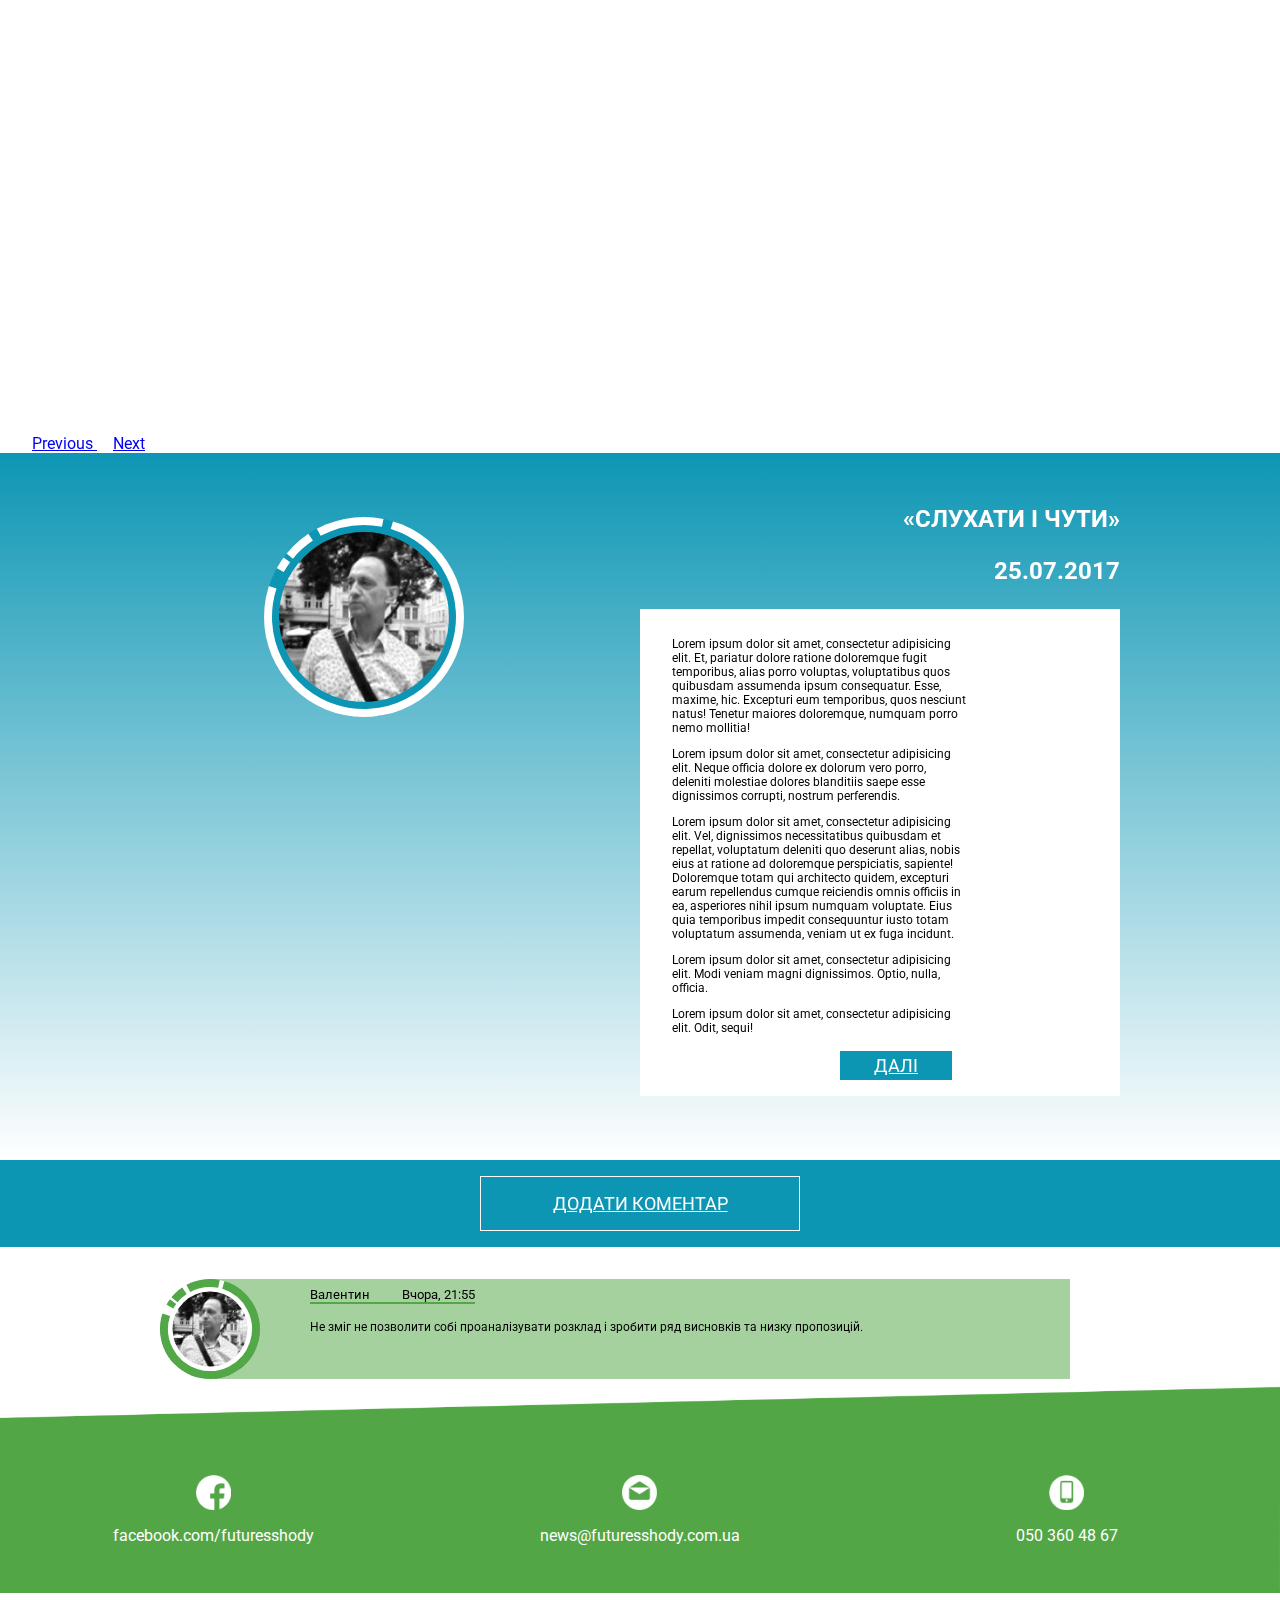
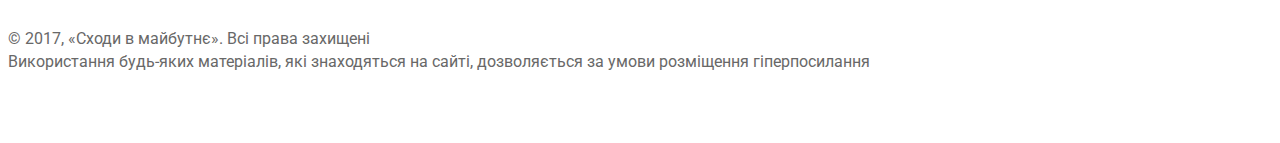
==== commit ebcaa43c: "blog no js" ====
--- a/blog.html
+++ b/blog.html
@@ -170,33 +170,42 @@
 				    <span class="sr-only">Next</span>
 				  </a>
 			</div>
-			<article class="wrap_post">
-				<canvas class="post_trainer-first"></canvas>
-				<h2>&laquo;Слухати і чути&raquo;</h2>
-				<p class="blog_date">25.07.2017</p>
-				<p class="post_text">
-					<p>	Lorem ipsum dolor sit amet, consectetur adipisicing elit. Et, pariatur dolore ratione doloremque fugit temporibus, alias porro voluptas, voluptatibus quos quibusdam assumenda ipsum consequatur. Esse, maxime, hic. Excepturi eum temporibus, quos nesciunt natus! Tenetur maiores doloremque, numquam porro nemo mollitia!</p>
-					<p>Lorem ipsum dolor sit amet, consectetur adipisicing elit. Neque officia dolore ex dolorum vero porro, deleniti molestiae dolores blanditiis saepe esse dignissimos corrupti, nostrum perferendis.</p>
-					<p>Lorem ipsum dolor sit amet, consectetur adipisicing elit. Vel, dignissimos necessitatibus quibusdam et repellat, voluptatum deleniti quo deserunt alias, nobis eius at ratione ad doloremque perspiciatis, sapiente! Doloremque totam qui architecto quidem, excepturi earum repellendus cumque reiciendis omnis officiis in ea, asperiores nihil ipsum numquam voluptate. Eius quia temporibus impedit consequuntur iusto totam voluptatum assumenda, veniam ut ex fuga incidunt.</p>
-					<p>Lorem ipsum dolor sit amet, consectetur adipisicing elit. Modi veniam magni dignissimos. Optio, nulla, officia.</p>
-					<p>Lorem ipsum dolor sit amet, consectetur adipisicing elit. Odit, sequi!</p>
-					<a href="#" class="btn-post">Далі</a>
-				</p>
+			<div class="wrap_post">
+				<div class="post_block">
+					<canvas width="200" height="200" id="post_trainer-first" class="post_trainer-first"></canvas>
+					<article class="article_post">
+						<h2>&laquo;Слухати і чути&raquo;</h2>
+						<p id="blog_date" class="blog_date-post">25.07.2017</p>
+						<div class="post_text">
+							<p>	Lorem ipsum dolor sit amet, consectetur adipisicing elit. Et, pariatur dolore ratione doloremque fugit temporibus, alias porro voluptas, voluptatibus quos quibusdam assumenda ipsum consequatur. Esse, maxime, hic. Excepturi eum temporibus, quos nesciunt natus! Tenetur maiores doloremque, numquam porro nemo mollitia!</p>
+							<p>Lorem ipsum dolor sit amet, consectetur adipisicing elit. Neque officia dolore ex dolorum vero porro, deleniti molestiae dolores blanditiis saepe esse dignissimos corrupti, nostrum perferendis.</p>
+							<p>Lorem ipsum dolor sit amet, consectetur adipisicing elit. Vel, dignissimos necessitatibus quibusdam et repellat, voluptatum deleniti quo deserunt alias, nobis eius at ratione ad doloremque perspiciatis, sapiente! Doloremque totam qui architecto quidem, excepturi earum repellendus cumque reiciendis omnis officiis in ea, asperiores nihil ipsum numquam voluptate. Eius quia temporibus impedit consequuntur iusto totam voluptatum assumenda, veniam ut ex fuga incidunt.</p>
+							<p>Lorem ipsum dolor sit amet, consectetur adipisicing elit. Modi veniam magni dignissimos. Optio, nulla, officia.</p>
+							<p>Lorem ipsum dolor sit amet, consectetur adipisicing elit. Odit, sequi!</p>
+							<a href="#" class="btn-post">Далі</a>
+						</div>
+					</article>
+				</div>
 				<div class="comment_wrap">
-					<a href="" class="btn-add_comment">Додати коментар</a>
+					<a href="#" class="btn-add_comment">Додати коментар</a>
 				</div>
-			</article>
-			<article class="comment-block">
-				<canvas class="canvas_first"></canvas>
-				<p>
-					Валентин <span class="comment-date">Вчора, 21:55</span>
-				</p>
-				<p class="comment-text">
-					Не зміг не позволити собі проаналізувати розклад і зробити ряд висновків 
-					та низку пропозицій.
-				</p>
-			</article>
-			<div id="overlay" style="display: none;"></div>
+				<article class="comment-block">
+					<canvas width="100" height="100" class="canvas_comment-first" id="canvas_comment-first"></canvas>
+						<div class="text_wrap">
+							<div class="flex-wrap-text">
+								<p class="comment-heading">
+									Валентин
+								</p>
+								<span class="comment-date">Вчора, 21:55</span>
+							</div>
+							<p class="comment-text">
+								Не зміг не позволити собі проаналізувати розклад і зробити ряд висновків 
+								та низку пропозицій.
+							</p>
+						</div>
+				</article>
+				<div id="overlay" style="display: none;"></div>
+			</div>
 		</div>
 		<div class="wrap_contacts">
 			<div class="fb">
--- a/style/css/style.css
+++ b/style/css/style.css
@@ -24,6 +24,9 @@
 
 img {
   width: 100%; }
+
+a:hover {
+  text-decoration: none; }
 
 .wrapper, .wrapper_News {
   min-height: 100%;
@@ -755,7 +758,8 @@
 .paralaxM_wrap {
   padding-bottom: 64px; }
 
-.canvas_1, .canvas_2, .canvas_3, .canvas_4, .canvas_news, .canvas_blog {
+.canvas_1, .canvas_2, .canvas_3, .canvas_4, .canvas_news, .canvas_blog,
+.post_trainer-first, .canvas_comment-first {
   border-radius: 50%;
   background-size: cover;
   background-position: center;
@@ -779,6 +783,9 @@
   background-image: url(../../images/first_news.png);
   position: relative;
   z-index: 5; }
+
+.post_trainer-first {
+  background-image: url(../../images/trainer_1.png); }
 
 .wrap_zahodi {
   max-width: 960px; }
@@ -1024,6 +1031,127 @@
   width: 200px;
   background-image: url(../../images/trainer_4.png); }
 
+.wrap_post {
+  background-color: #fff;
+  margin-bottom: -32px; }
+
+.post_block {
+  background: linear-gradient(to bottom, #0d96b4, #fff);
+  padding: 32px 0 64px; }
+
+.article_post {
+  max-width: 960px;
+  margin: auto; }
+  .article_post h2 {
+    color: #fff;
+    text-transform: uppercase;
+    font-size: 24px;
+    font-weight: bold;
+    text-align: right; }
+
+.blog_date-post {
+  color: #fff;
+  font-size: 24px;
+  font-weight: bold;
+  text-align: center;
+  text-align: right; }
+
+.post_text {
+  background-color: #fff;
+  width: 50%;
+  max-width: 960px;
+  float: right;
+  padding-left: 32px;
+  padding-top: 16px; }
+  .post_text p {
+    width: 66%;
+    font-size: 12px; }
+
+.post_block::after {
+  content: "";
+  display: block;
+  clear: both; }
+
+.post_trainer-first {
+  float: left;
+  margin-left: 264px; }
+
+.comment_wrap {
+  background-color: #0d96b4;
+  padding: 16px 0; }
+
+.btn-add_comment {
+  text-transform: uppercase;
+  color: #fff;
+  border: 1px solid #fff;
+  display: block;
+  margin: 0 auto;
+  width: 25%;
+  text-align: center;
+  padding: 16px 32px;
+  font-size: 18px; }
+
+.btn-add_comment:hover {
+  border-color: #ccc;
+  color: #ccc; }
+
+.btn-post {
+  text-transform: uppercase;
+  color: #fff;
+  background-color: #0d96b4;
+  display: block;
+  width: 25%;
+  text-align: center;
+  padding: 4px 16px;
+  font-size: 18px;
+  margin: 16px auto; }
+
+.btn-post:hover {
+  color: #fff;
+  background-color: #0e6f84; }
+
+.comment-block:after {
+  content: "";
+  display: block;
+  clear: both; }
+
+.comment-block {
+  max-width: 860px;
+  margin: 32px auto;
+  background-color: rgba(82, 167, 71, 0.52); }
+
+.flex-wrap-text {
+  display: flex;
+  border-bottom: 2px solid #52A747; }
+
+.comment-heading {
+  float: left;
+  margin: 0 32px 0 0; }
+
+.canvas_comment-first {
+  background-image: url(../../images/trainer_1.png);
+  float: left;
+  position: relative;
+  left: -50px;
+  margin: 0; }
+
+.comment-text {
+  float: left;
+  font-size: 12px;
+  margin-top: 16px; }
+
+.text_wrap {
+  display: flex;
+  align-items: flex-start;
+  flex-direction: column;
+  padding-top: 8px;
+  font-size: 13px; }
+
+.text_wrap::after {
+  content: "";
+  display: block;
+  clear: both; }
+
 @media (min-width: 640px) {
   .news_svg {
     opacity: 1;
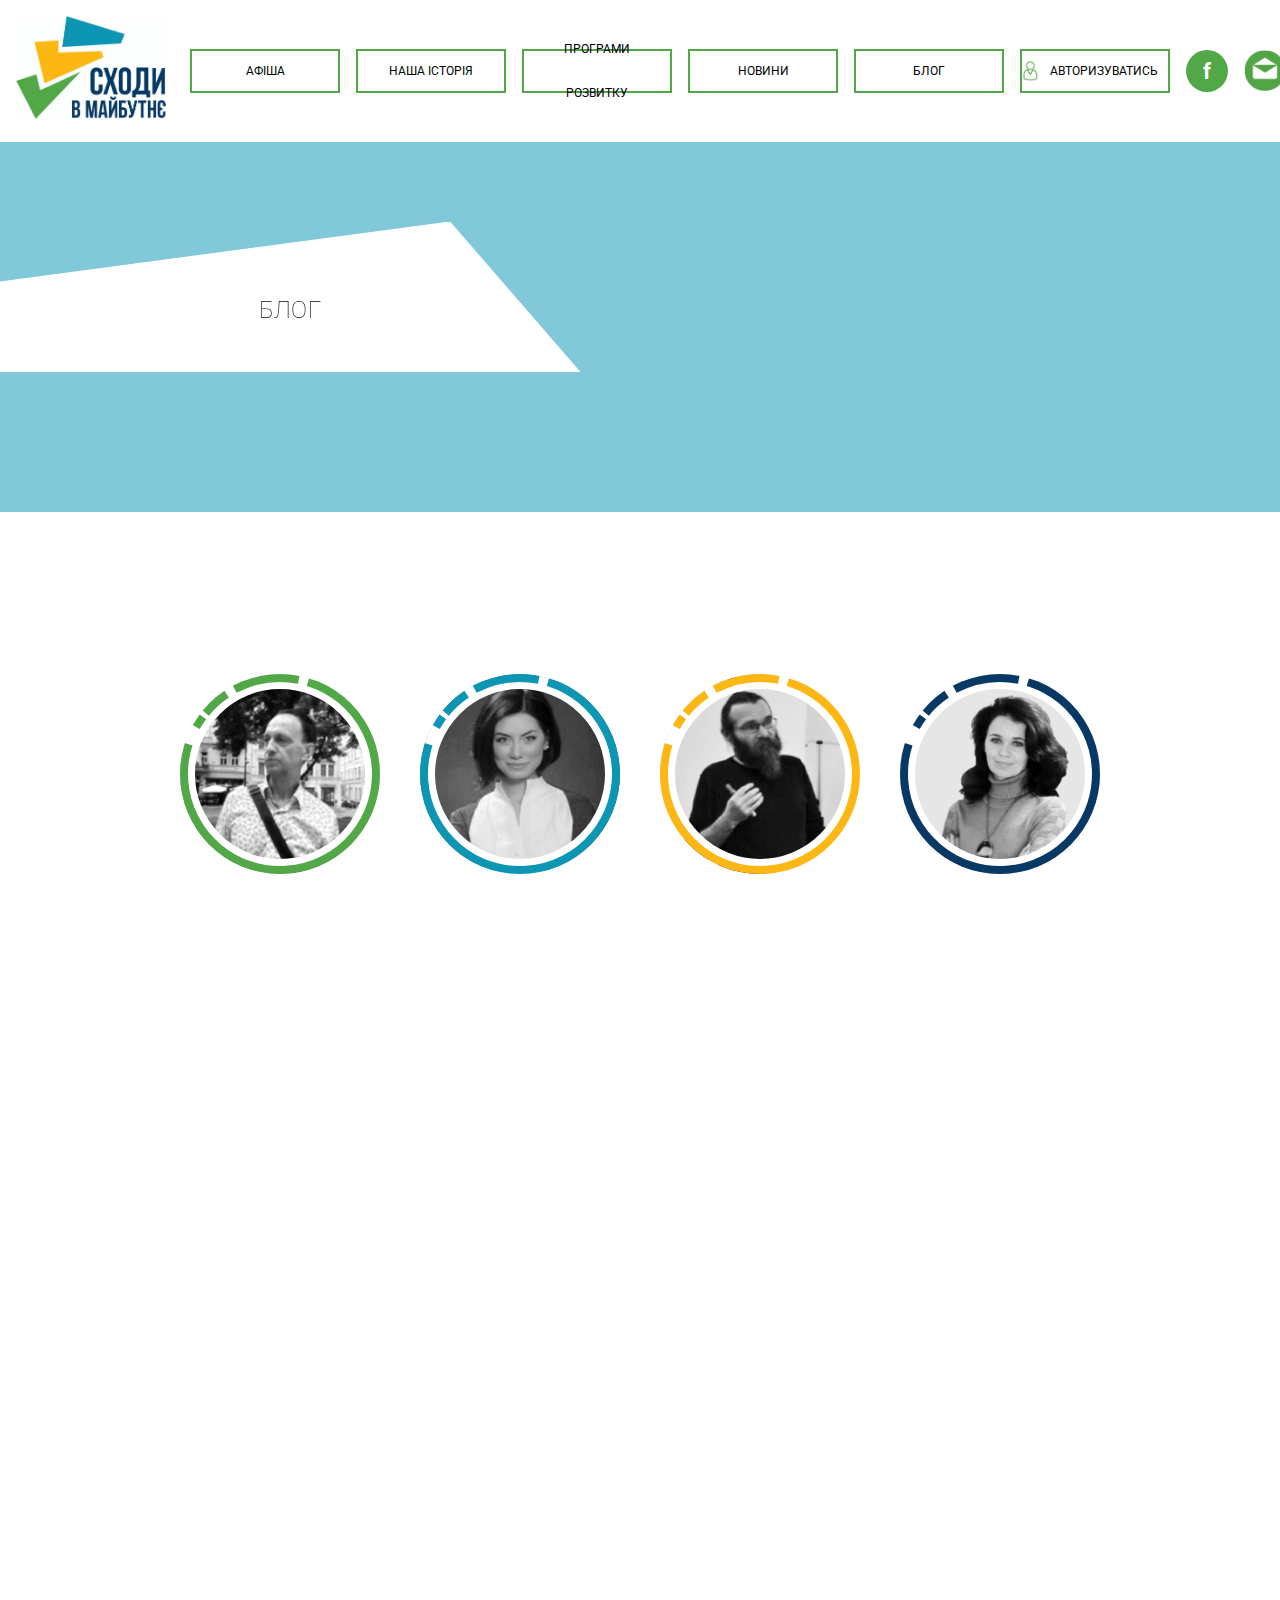
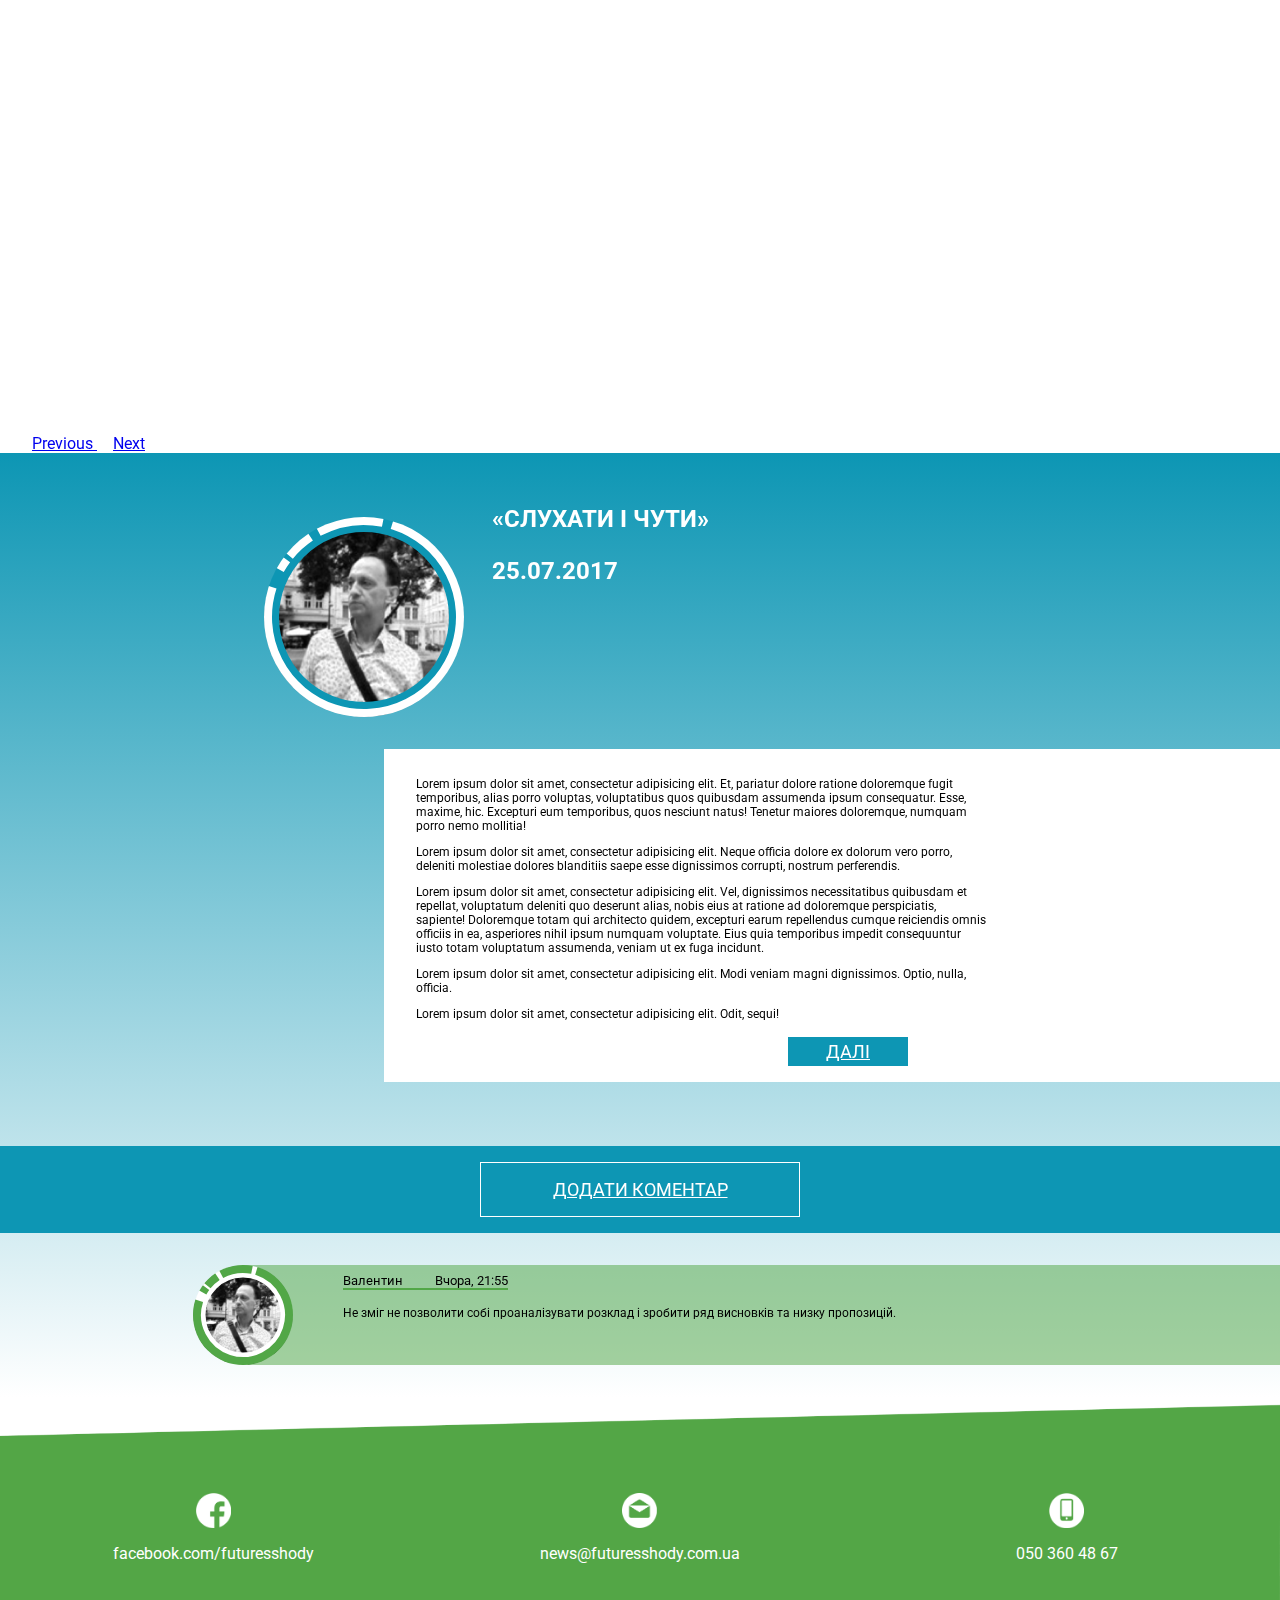
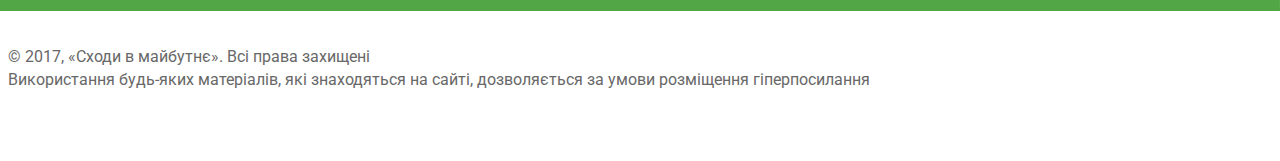
==== commit 70f9f578: "fixes" ====
--- a/blog.html
+++ b/blog.html
@@ -189,21 +189,23 @@
 				<div class="comment_wrap">
 					<a href="#" class="btn-add_comment">Додати коментар</a>
 				</div>
-				<article class="comment-block">
-					<canvas width="100" height="100" class="canvas_comment-first" id="canvas_comment-first"></canvas>
-						<div class="text_wrap">
-							<div class="flex-wrap-text">
-								<p class="comment-heading">
-									Валентин
+				<div class="comment_block-wrap">
+					<article class="comment-block">
+						<canvas width="100" height="100" class="canvas_comment-first" id="canvas_comment-first"></canvas>
+							<div class="text_wrap">
+								<div class="flex-wrap-text">
+									<p class="comment-heading">
+										Валентин
+									</p>
+									<span class="comment-date">Вчора, 21:55</span>
+								</div>
+								<p class="comment-text">
+									Не зміг не позволити собі проаналізувати розклад і зробити ряд висновків 
+									та низку пропозицій.
 								</p>
-								<span class="comment-date">Вчора, 21:55</span>
 							</div>
-							<p class="comment-text">
-								Не зміг не позволити собі проаналізувати розклад і зробити ряд висновків 
-								та низку пропозицій.
-							</p>
-						</div>
-				</article>
+					</article>
+				</div>
 				<div id="overlay" style="display: none;"></div>
 			</div>
 		</div>
--- a/style/css/style.css
+++ b/style/css/style.css
@@ -200,10 +200,7 @@
   color: #fff;
   font-size: 38px;
   padding: 16px 0;
-  background-image: url(../../images/plashka_prj.png);
-  background-size: contain;
-  background-position: center;
-  background-repeat: no-repeat; }
+  background-color: #52A747; }
 
 .wrap_triangle {
   border-style: solid;
@@ -843,8 +840,9 @@
 
 .news_article {
   padding: 0 32px;
-  margin: 0 0 64px;
-  display: flex; }
+  margin: 0 auto 64px;
+  display: flex;
+  max-width: 1180px; }
   .news_article h2 {
     max-width: 378px; }
   .news_article p {
@@ -872,6 +870,9 @@
 
 .text_wrap {
   max-width: 860px; }
+  .text_wrap h2 {
+    margin-bottom: 0;
+    font-size: 24px; }
   .text_wrap .news_list {
     padding: 0;
     list-style-type: none; }
@@ -1033,33 +1034,33 @@
 
 .wrap_post {
   background-color: #fff;
+  background: linear-gradient(to bottom, #0d96b4, #fff);
   margin-bottom: -32px; }
 
 .post_block {
-  background: linear-gradient(to bottom, #0d96b4, #fff);
   padding: 32px 0 64px; }
 
 .article_post {
-  max-width: 960px;
   margin: auto; }
   .article_post h2 {
     color: #fff;
     text-transform: uppercase;
     font-size: 24px;
     font-weight: bold;
-    text-align: right; }
+    text-align: left;
+    text-indent: 28px; }
 
 .blog_date-post {
   color: #fff;
   font-size: 24px;
   font-weight: bold;
   text-align: center;
-  text-align: right; }
+  text-align: left;
+  text-indent: 28px; }
 
 .post_text {
   background-color: #fff;
-  width: 50%;
-  max-width: 960px;
+  width: 70%;
   float: right;
   padding-left: 32px;
   padding-top: 16px; }
@@ -1100,7 +1101,7 @@
   color: #fff;
   background-color: #0d96b4;
   display: block;
-  width: 25%;
+  width: 120px;
   text-align: center;
   padding: 4px 16px;
   font-size: 18px;
@@ -1115,9 +1116,18 @@
   display: block;
   clear: both; }
 
+.comment_block-wrap {
+  margin: 0 auto; }
+
+.comment_block-wrap::after {
+  content: "";
+  display: block;
+  clear: both; }
+
 .comment-block {
-  max-width: 860px;
-  margin: 32px auto;
+  margin: 32px 0;
+  width: 81%;
+  float: right;
   background-color: rgba(82, 167, 71, 0.52); }
 
 .flex-wrap-text {
@@ -1310,40 +1320,14 @@
         margin: 32px 0 0;
         font-weight: lighter; }
 
-  .img_wrap {
-    height: 240px; }
-
   .img_wrap_prj {
-    transform: rotate(-5deg);
-    margin: 16px;
-    width: 92.5%;
-    padding: 3%; }
+    display: flex;
+    justify-content: center;
+    align-items: center;
+    overflow: hidden; }
     .img_wrap_prj img {
-      transform: rotate(5deg);
-      height: 272px; }
-
-  .wrap_projects article:nth-child(1) {
-    margin-top: 54px; }
-
-  .wrap_projects article:nth-child(2) {
-    margin-top: 16px; }
-
-  .wrap_projects article:nth-child(3) {
-    margin-top: -16px; }
-
-  .wrap_projects_2 article:nth-child(1) {
-    margin-top: 54px; }
-
-  .wrap_projects_2 article:nth-child(2) {
-    margin-top: 16px; }
-
-  .wrap_projects_2 article:nth-child(3) {
-    margin-top: -16px; }
-
-  .wrap_projects:after {
-    content: "";
-    display: block;
-    clear: both; }
+      width: 100%;
+      height: 180px; }
 
   .wrap_lectors {
     margin: 0 auto;
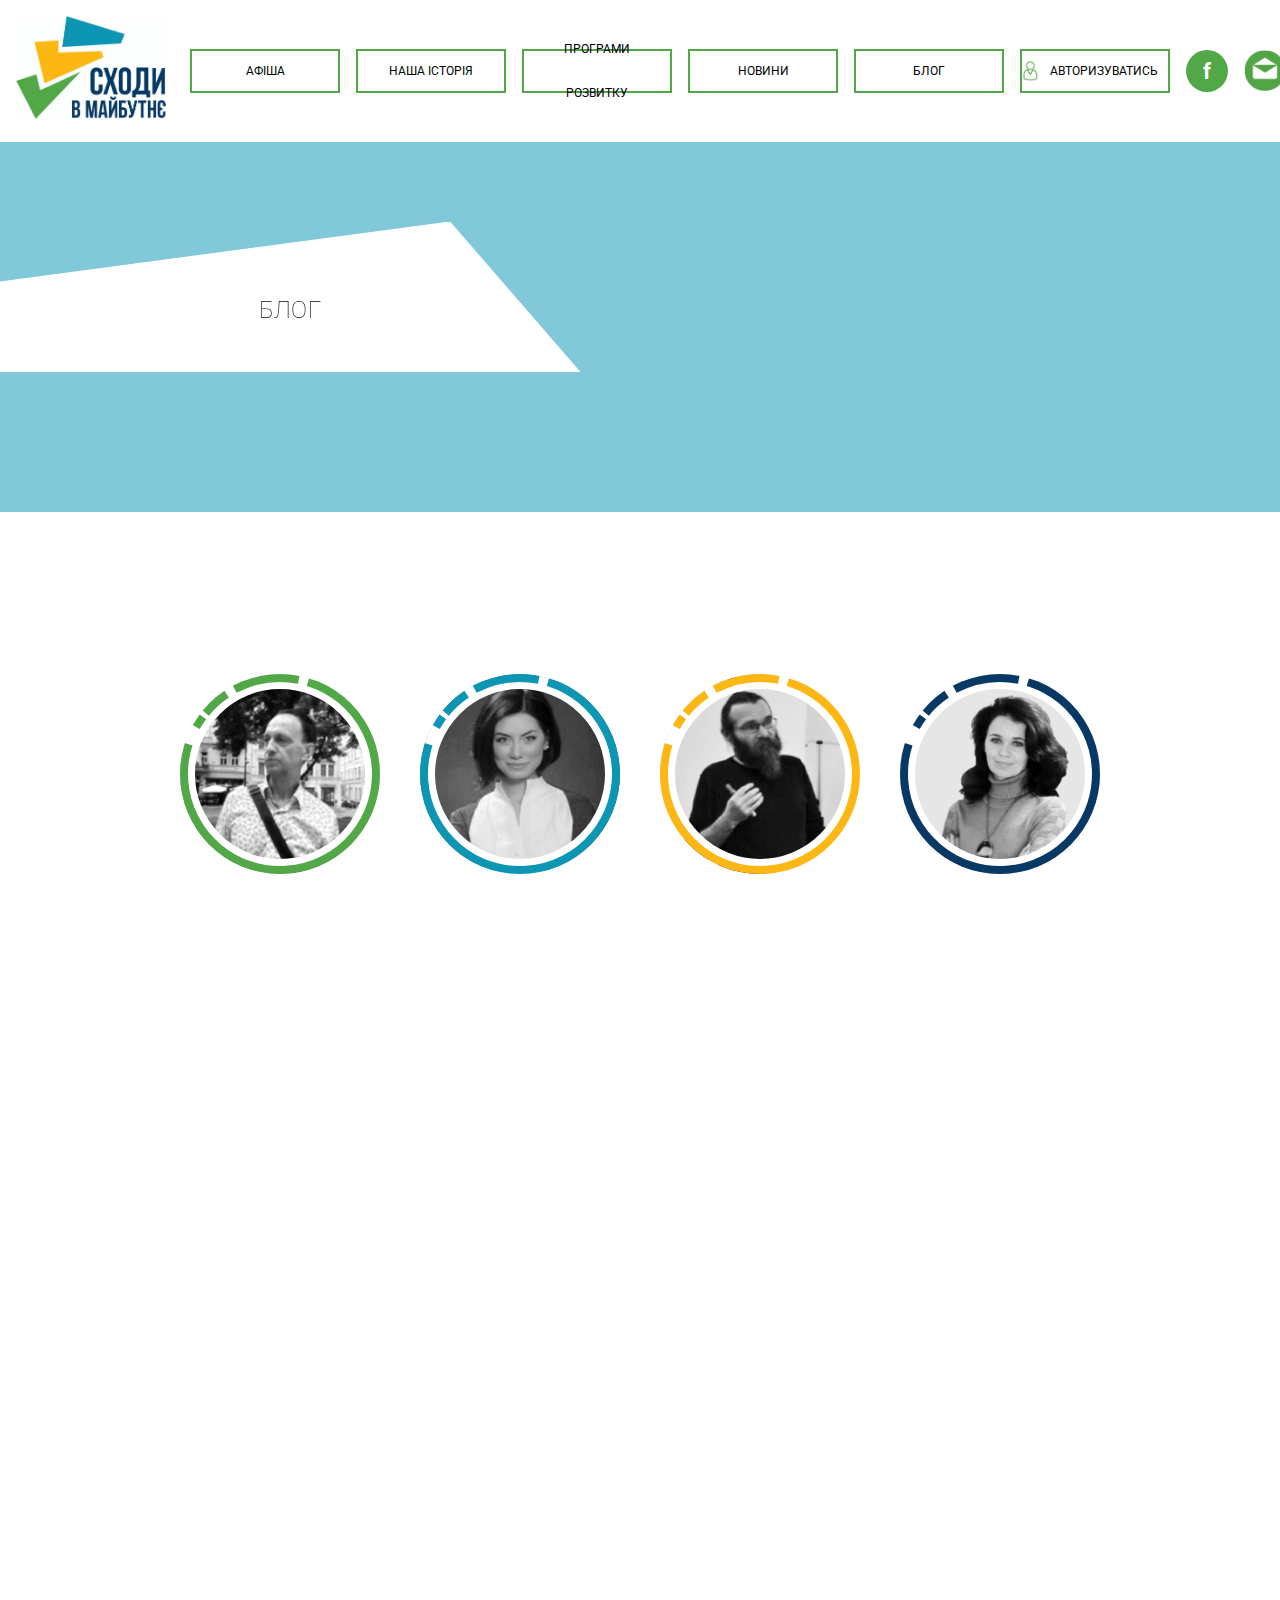
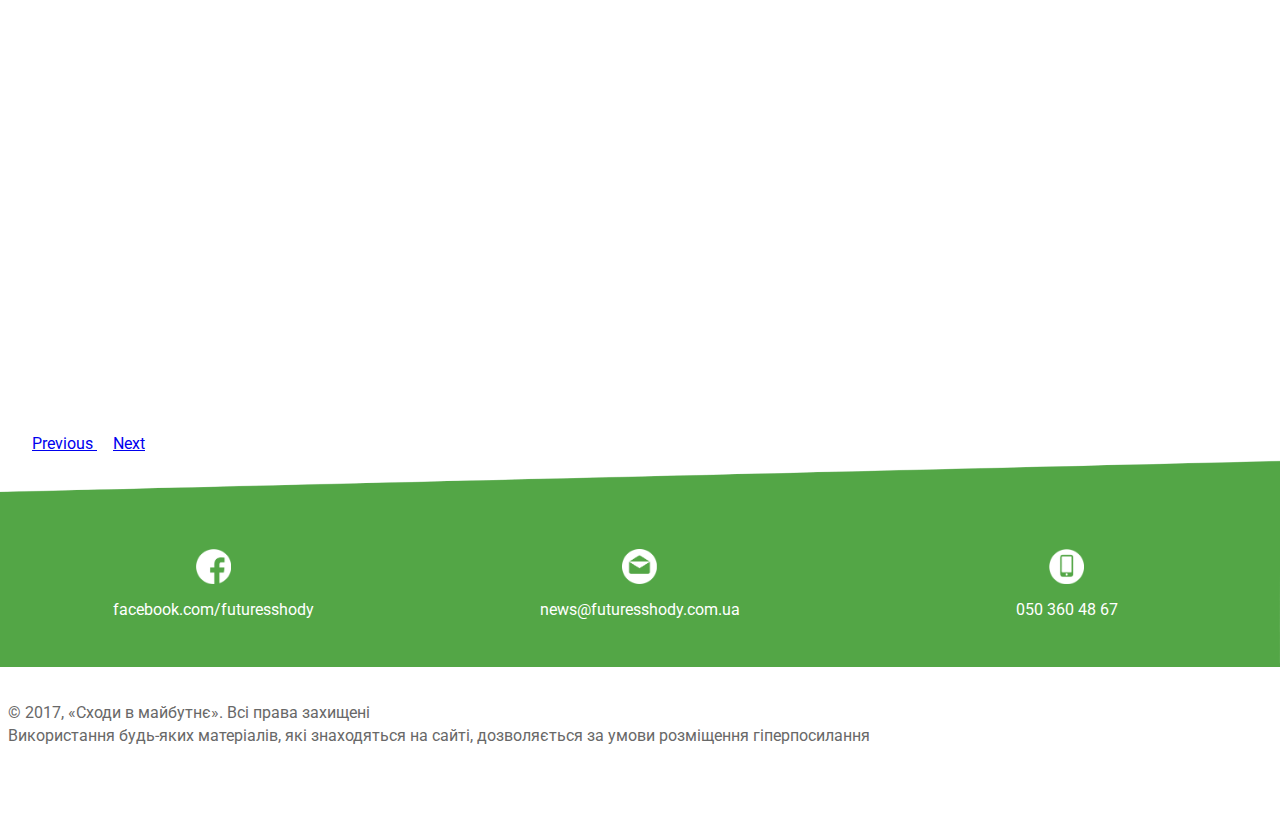
==== commit c76a5c0a: "blog fixes" ====
--- a/blog.html
+++ b/blog.html
@@ -74,7 +74,7 @@
 									тематичні групи, робочі групи, ток-шоу, інтерв’ю, дописи,
 									трансляції…
 									</p>
-									<a href="#" class="blog_btn-read">Читати</a>
+									<a id="show_1" style="color: #fff" class="blog_btn-read">Читати</a>
 								</article>
 							<a href="#modal2" class="open_modal_2">
 								<canvas id="canvas_2" class="canvas_blog canvas_second" height="200" width="200">
@@ -93,7 +93,7 @@
 									тематичні групи, робочі групи, ток-шоу, інтерв’ю, дописи,
 									трансляції…
 									</p>
-									<a href="#" class="blog_btn-read">Читати</a>
+									<a id="show_2" style="color: #fff" class="blog_btn-read">Читати</a>
 							</article>
 							<a href="#modal3" class="open_modal_3">
 							<canvas id="canvas_3" class="canvas_blog canvas_third" height="200" width="200">
@@ -112,7 +112,7 @@
 									тематичні групи, робочі групи, ток-шоу, інтерв’ю, дописи,
 									трансляції…
 									</p>
-									<a href="#" class="blog_btn-read">Читати</a>
+									<a id="show_3" style="color: #fff" class="blog_btn-read">Читати</a>
 								</article>
 							<a href="#modal4" class="open_modal_4">
 							<canvas id="canvas_4" class="canvas_blog canvas_fourth" height="200" width="200">
@@ -131,7 +131,7 @@
 									тематичні групи, робочі групи, ток-шоу, інтерв’ю, дописи,
 									трансляції…
 									</p>
-									<a href="#" class="blog_btn-read">Читати</a>
+									<a id="show_4" class="blog_btn-read" style="color: #fff">Читати</a>
 							</article>
 					  </div>
 				    </div>
@@ -160,6 +160,7 @@
 					  </div>
 				     <!--  <img class="d-block img-fluid" src="..." alt="Third slide"> -->
 				    </div>
+				    <div id="overlay" style="display: none;"></div>
 				  </div>
 				  <a class="carousel-control-prev" href="#carouselExampleControls" role="button" data-slide="prev">
 				    <span class="carousel-control-prev-icon" aria-hidden="true"></span>
@@ -170,7 +171,7 @@
 				    <span class="sr-only">Next</span>
 				  </a>
 			</div>
-			<div class="wrap_post">
+			<div class="wrap_post green_grad" id="first-post">
 				<div class="post_block">
 					<canvas width="200" height="200" id="post_trainer-first" class="post_trainer-first"></canvas>
 					<article class="article_post">
@@ -182,11 +183,11 @@
 							<p>Lorem ipsum dolor sit amet, consectetur adipisicing elit. Vel, dignissimos necessitatibus quibusdam et repellat, voluptatum deleniti quo deserunt alias, nobis eius at ratione ad doloremque perspiciatis, sapiente! Doloremque totam qui architecto quidem, excepturi earum repellendus cumque reiciendis omnis officiis in ea, asperiores nihil ipsum numquam voluptate. Eius quia temporibus impedit consequuntur iusto totam voluptatum assumenda, veniam ut ex fuga incidunt.</p>
 							<p>Lorem ipsum dolor sit amet, consectetur adipisicing elit. Modi veniam magni dignissimos. Optio, nulla, officia.</p>
 							<p>Lorem ipsum dolor sit amet, consectetur adipisicing elit. Odit, sequi!</p>
-							<a href="#" class="btn-post">Далі</a>
+							<a href="#" class="btn-post green_btn green">Далі</a>
 						</div>
 					</article>
 				</div>
-				<div class="comment_wrap">
+				<div class="comment_wrap green">
 					<a href="#" class="btn-add_comment">Додати коментар</a>
 				</div>
 				<div class="comment_block-wrap">
@@ -206,7 +207,77 @@
 							</div>
 					</article>
 				</div>
-				<div id="overlay" style="display: none;"></div>
+				<div class="comment_block-wrap">
+					<article class="comment-block comment-block_blue">
+						<canvas width="100" height="100" class="canvas_comment-second" id="canvas_comment-second"></canvas>
+							<div class="text_wrap">
+								<div class="flex-wrap-text" style="border-color: #0d96b4;">
+									<p class="comment-heading">
+										Валентин
+									</p>
+									<span class="comment-date">Вчора, 21:55</span>
+								</div>
+								<p class="comment-text">
+									Не зміг не позволити собі проаналізувати розклад і зробити ряд висновків 
+									та низку пропозицій.
+								</p>
+							</div>
+					</article>
+				</div>
+			</div>
+			<div class="wrap_post" id="second-post">
+				<div class="post_block second-post">
+					<canvas width="200" height="200" id="post_trainer-second" class="post_trainer-second"></canvas>
+					<article class="article_post">
+						<h2>&laquo;Слухати і чути&raquo;</h2>
+						<p id="blog_date" class="blog_date-post">25.07.2017</p>
+						<div class="post_text">
+							<p>	Lorem ipsum dolor sit amet, consectetur adipisicing elit. Et, pariatur dolore ratione doloremque fugit temporibus, alias porro voluptas, voluptatibus quos quibusdam assumenda ipsum consequatur. Esse, maxime, hic. Excepturi eum temporibus, quos nesciunt natus! Tenetur maiores doloremque, numquam porro nemo mollitia!</p>
+							<p>Lorem ipsum dolor sit amet, consectetur adipisicing elit. Neque officia dolore ex dolorum vero porro, deleniti molestiae dolores blanditiis saepe esse dignissimos corrupti, nostrum perferendis.</p>
+							<p>Lorem ipsum dolor sit amet, consectetur adipisicing elit. Vel, dignissimos necessitatibus quibusdam et repellat, voluptatum deleniti quo deserunt alias, nobis eius at ratione ad doloremque perspiciatis, sapiente! Doloremque totam qui architecto quidem, excepturi earum repellendus cumque reiciendis omnis officiis in ea, asperiores nihil ipsum numquam voluptate. Eius quia temporibus impedit consequuntur iusto totam voluptatum assumenda, veniam ut ex fuga incidunt.</p>
+							<p>Lorem ipsum dolor sit amet, consectetur adipisicing elit. Modi veniam magni dignissimos. Optio, nulla, officia.</p>
+							<p>Lorem ipsum dolor sit amet, consectetur adipisicing elit. Odit, sequi!</p>
+							<a href="#" class="btn-post">Далі</a>
+						</div>
+					</article>
+				</div>
+				<div class="comment_wrap">
+					<a href="#" class="btn-add_comment">Додати коментар</a>
+				</div>
+				<div class="comment_block-wrap">
+					<article class="comment-block comment-block_blue">
+						<canvas width="100" height="100" class="canvas_comment-second" id="canvas_comment-second"></canvas>
+							<div class="text_wrap">
+								<div class="flex-wrap-text" style="border-color: #0d96b4;">
+									<p class="comment-heading">
+										Валентин
+									</p>
+									<span class="comment-date">Вчора, 21:55</span>
+								</div>
+								<p class="comment-text">
+									Не зміг не позволити собі проаналізувати розклад і зробити ряд висновків 
+									та низку пропозицій.
+								</p>
+							</div>
+					</article>
+				</div>
+				<div class="comment_block-wrap">
+					<article class="comment-block">
+						<canvas width="100" height="100" class="canvas_comment-first" id="canvas_comment-first"></canvas>
+							<div class="text_wrap">
+								<div class="flex-wrap-text">
+									<p class="comment-heading">
+										Валентин
+									</p>
+									<span class="comment-date">Вчора, 21:55</span>
+								</div>
+								<p class="comment-text">
+									Не зміг не позволити собі проаналізувати розклад і зробити ряд висновків 
+									та низку пропозицій.
+								</p>
+							</div>
+					</article>
+				</div>
 			</div>
 		</div>
 		<div class="wrap_contacts">
@@ -220,6 +291,7 @@
 				<a href="tel:+380503604867">050 360 48 67</a>
 			</div>
 		</div>
+
   <footer class="footer">
   	<p>&copy; 2017, «Сходи в майбутнє». Всі права захищені</p>
   	<p>Використання будь-яких матеріалів, які знаходяться на сайті, дозволяється за умови розміщення гіперпосилання</p>
--- a/style/css/style.css
+++ b/style/css/style.css
@@ -24,9 +24,6 @@
 
 img {
   width: 100%; }
-
-a:hover {
-  text-decoration: none; }
 
 .wrapper, .wrapper_News {
   min-height: 100%;
@@ -55,6 +52,9 @@
 nav li:hover {
   cursor: pointer;
   border-color: red; }
+nav li:hover a {
+  text-decoration: none;
+  color: #000; }
 
 .header_menu {
   list-style-type: none;
@@ -756,7 +756,9 @@
   padding-bottom: 64px; }
 
 .canvas_1, .canvas_2, .canvas_3, .canvas_4, .canvas_news, .canvas_blog,
-.post_trainer-first, .canvas_comment-first {
+.post_trainer-first,
+.post_trainer-second, .canvas_comment-first, .canvas_comment-second, .canvas_comment-second,
+.post_trainer-second {
   border-radius: 50%;
   background-size: cover;
   background-position: center;
@@ -781,7 +783,7 @@
   position: relative;
   z-index: 5; }
 
-.post_trainer-first {
+.post_trainer-first, .post_trainer-second {
   background-image: url(../../images/trainer_1.png); }
 
 .wrap_zahodi {
@@ -942,6 +944,8 @@
     width: 66%;
     display: block;
     padding: 8px 0; }
+    .blog_article .blog_btn-read a, .blog_article_first .blog_btn-read a, .blog_article-second .blog_btn-read a, .blog_article-third .blog_btn-read a, .blog_article-fourth .blog_btn-read a {
+      color: #fff; }
   .blog_article .blog_btn-read:hover, .blog_article_first .blog_btn-read:hover, .blog_article-second .blog_btn-read:hover, .blog_article-third .blog_btn-read:hover, .blog_article-fourth .blog_btn-read:hover {
     cursor: pointer;
     transform: scale(1.02);
@@ -990,11 +994,11 @@
 
 #overlay {
   position: fixed;
-  z-index: 1;
+  z-index: 6;
   background-color: transparent;
   opacity: 0.8;
   width: 100%;
-  height: 100%;
+  height: 50%;
   top: 0;
   left: 0;
   cursor: pointer;
@@ -1035,7 +1039,9 @@
 .wrap_post {
   background-color: #fff;
   background: linear-gradient(to bottom, #0d96b4, #fff);
-  margin-bottom: -32px; }
+  margin-bottom: -32px;
+  display: none;
+  opacity: 1; }
 
 .post_block {
   padding: 32px 0 64px; }
@@ -1047,20 +1053,18 @@
     text-transform: uppercase;
     font-size: 24px;
     font-weight: bold;
-    text-align: left;
-    text-indent: 28px; }
+    text-align: left; }
 
 .blog_date-post {
   color: #fff;
   font-size: 24px;
   font-weight: bold;
   text-align: center;
-  text-align: left;
-  text-indent: 28px; }
+  text-align: left; }
 
 .post_text {
   background-color: #fff;
-  width: 70%;
+  width: 69%;
   float: right;
   padding-left: 32px;
   padding-top: 16px; }
@@ -1073,9 +1077,9 @@
   display: block;
   clear: both; }
 
-.post_trainer-first {
+.post_trainer-first, .post_trainer-second {
   float: left;
-  margin-left: 264px; }
+  margin-left: 184px; }
 
 .comment_wrap {
   background-color: #0d96b4;
@@ -1130,6 +1134,9 @@
   float: right;
   background-color: rgba(82, 167, 71, 0.52); }
 
+.comment-block_blue {
+  background-color: rgba(13, 150, 180, 0.52); }
+
 .flex-wrap-text {
   display: flex;
   border-bottom: 2px solid #52A747; }
@@ -1138,12 +1145,18 @@
   float: left;
   margin: 0 32px 0 0; }
 
-.canvas_comment-first {
+.canvas_comment-first, .canvas_comment-second {
   background-image: url(../../images/trainer_1.png);
   float: left;
   position: relative;
   left: -50px;
   margin: 0; }
+
+.canvas_comment-second {
+  background-image: url(../../images/trainer_2.png); }
+
+.post_trainer-second {
+  background-image: url(../../images/trainer_2.png); }
 
 .comment-text {
   float: left;
@@ -1161,6 +1174,18 @@
   content: "";
   display: block;
   clear: both; }
+
+.main_show {
+  display: block; }
+
+.green {
+  background-color: #52A747; }
+
+.green_btn:hover {
+  background-color: #46823e; }
+
+.green_grad {
+  background: linear-gradient(to bottom, #52A747, #fff); }
 
 @media (min-width: 640px) {
   .news_svg {
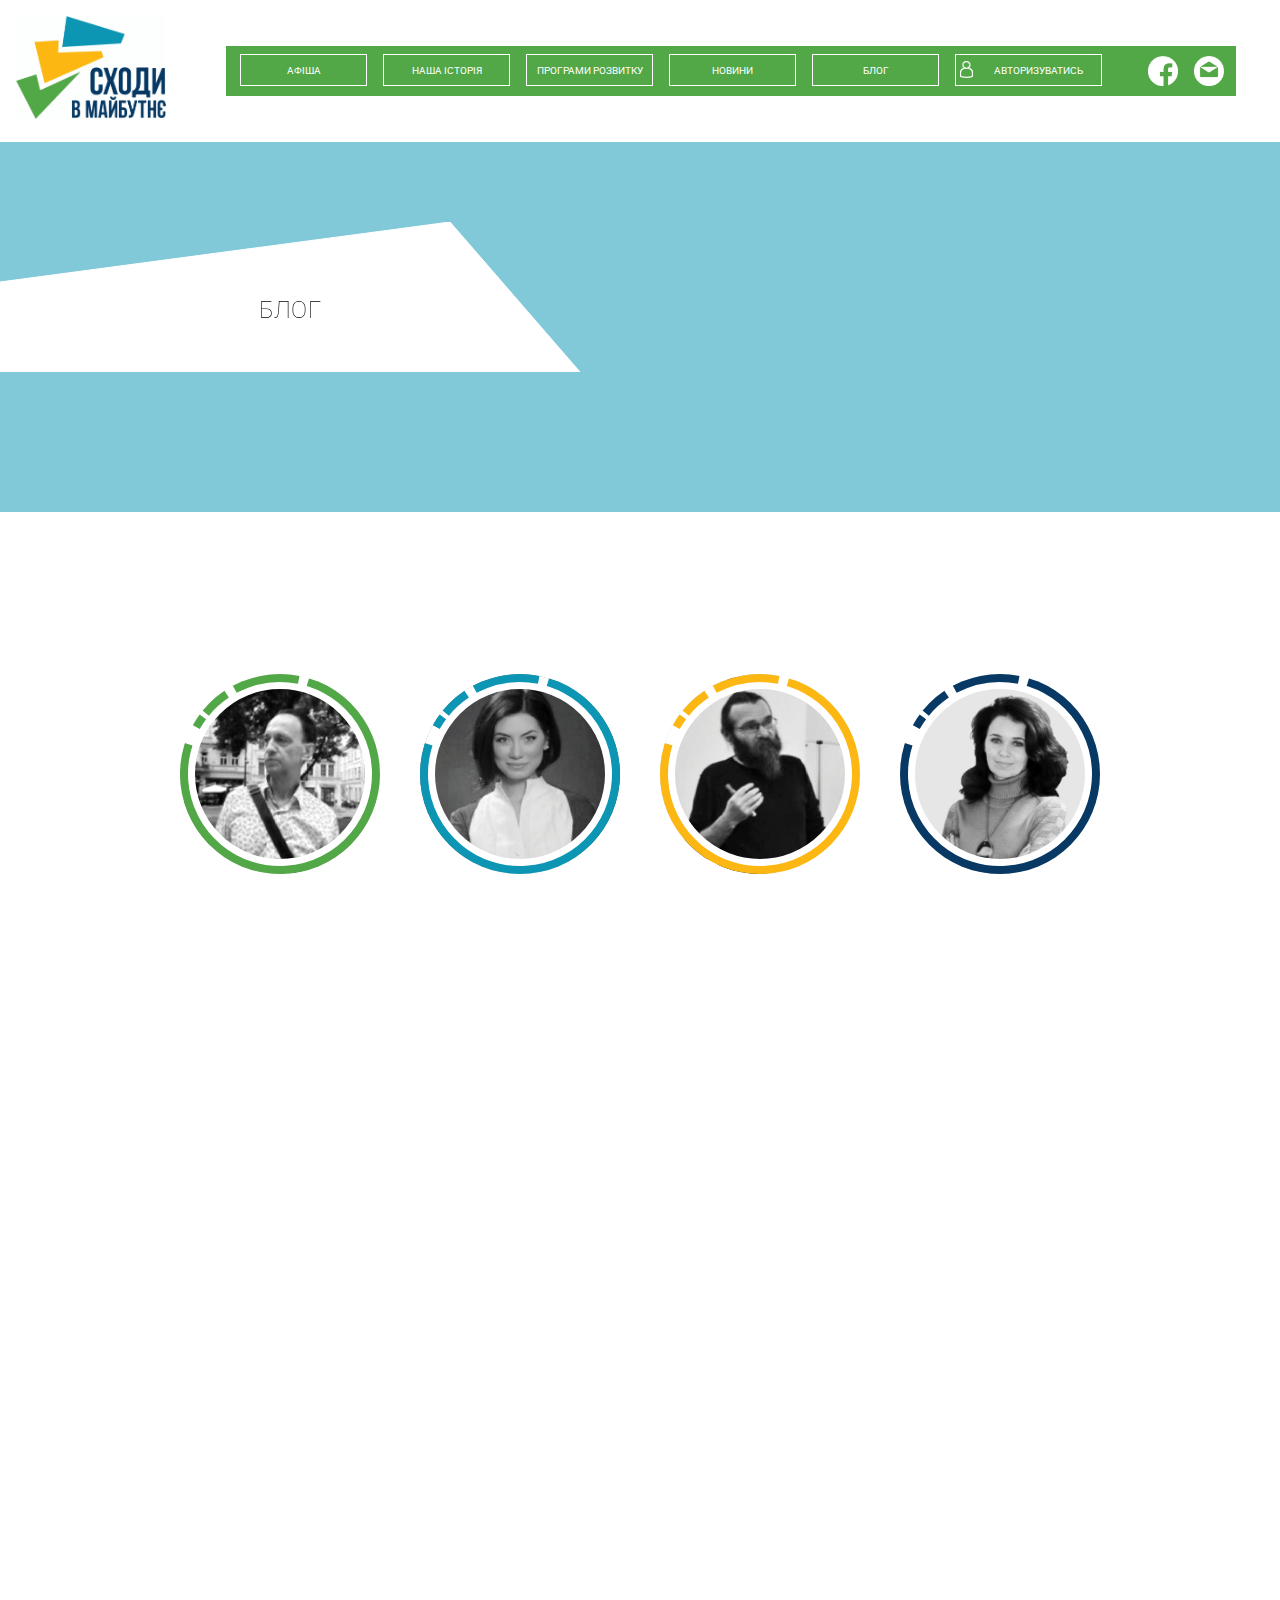
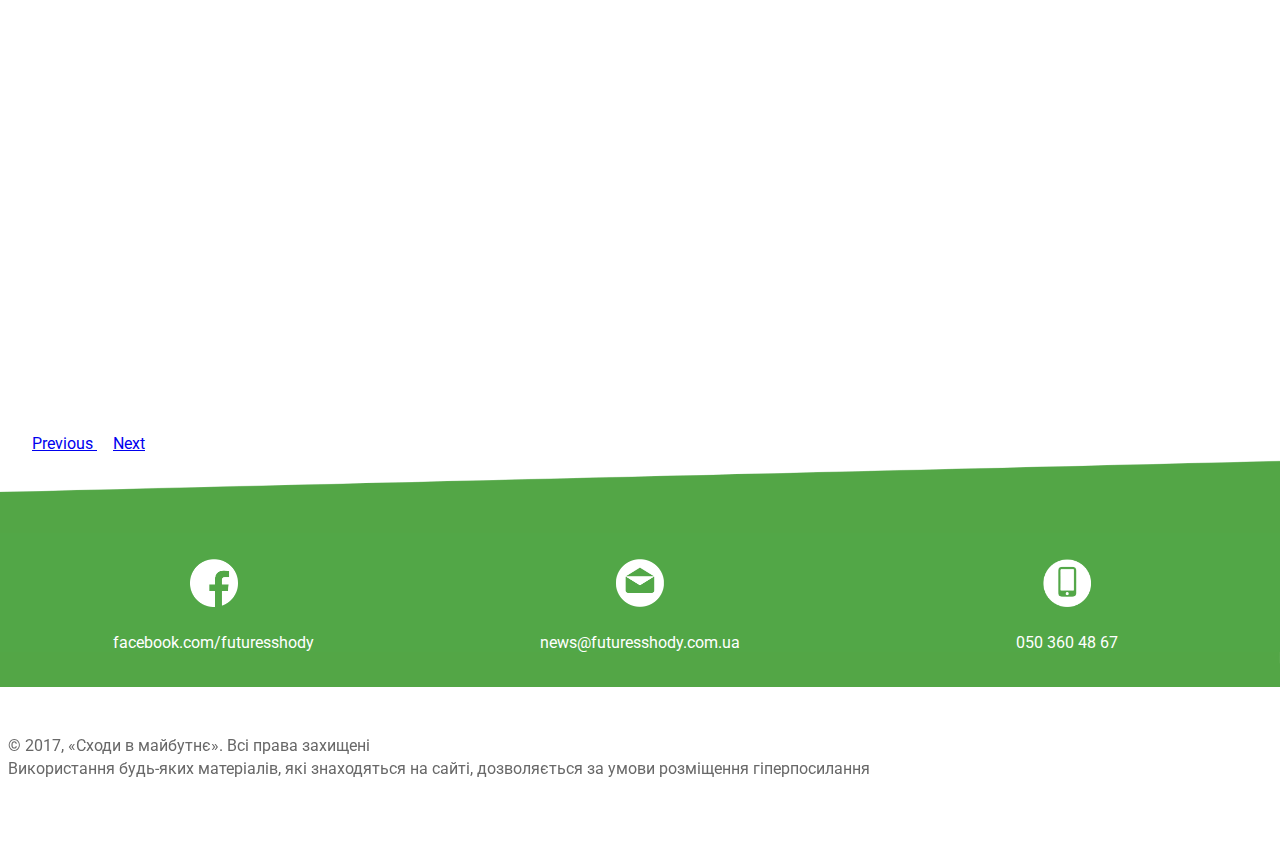
==== commit a2043b20: "mobile vers" ====
--- a/blog.html
+++ b/blog.html
@@ -18,6 +18,7 @@
 	<script src="https://code.jquery.com/jquery-3.2.1.slim.min.js" integrity="sha384-KJ3o2DKtIkvYIK3UENzmM7KCkRr/rE9/Qpg6aAZGJwFDMVNA/GpGFF93hXpG5KkN" crossorigin="anonymous"></script>
 	<script src="https://cdnjs.cloudflare.com/ajax/libs/popper.js/1.11.0/umd/popper.min.js" integrity="sha384-b/U6ypiBEHpOf/4+1nzFpr53nxSS+GLCkfwBdFNTxtclqqenISfwAzpKaMNFNmj4" crossorigin="anonymous"></script>
 	<script src="https://maxcdn.bootstrapcdn.com/bootstrap/4.0.0-beta/js/bootstrap.min.js" integrity="sha384-h0AbiXch4ZDo7tp9hKZ4TsHbi047NrKGLO3SEJAg45jXxnGIfYzk4Si90RDIqNm1" crossorigin="anonymous"></script>
+	 <script src="https://ajax.googleapis.com/ajax/libs/jquery/3.2.1/jquery.min.js"></script>
 	<script src="https://ajax.googleapis.com/ajax/libs/jquery/3.1.1/jquery.min.js"></script>
 	<link rel="stylesheet" href="style/css/style.css">
 	<title>| Блог</title>
@@ -29,16 +30,23 @@
 				<span class="logo"></span>
 			</a>
 			<nav>
-				<ul class="header_menu">
-					<li><a href="#">Афіша</a></li>
-					<li><a href="#">Наша Історія</a></li>
-					<li><a href="#">Програми розвитку</a></li>
-					<li><a href="news.html">Новини</a></li>
-					<li><a href="blog.html">Блог</a></li>
-					<li class="auth"><a href="#">Авторизуватись</a></li>
+				<div id="nav-icon4">
+				  <span class="wad"></span>
+				  <span class="wad"></span>
+				  <span class="wad"></span>
+					<ul class="header_menu">
+						<li><a href="#">Афіша</a></li>
+						<li><a href="#">Наша Історія</a></li>
+						<li><a href="#">Програми розвитку</a></li>
+						<li><a href="news.html">Новини</a></li>
+						<li><a href="blog.html">Блог</a></li>
+						<li class="auth"><a href="#">Авторизуватись</a></li>
+					</ul>
+				</div>
+				<div style="margin: 0 4px">
+					<a class="mail_nav" href="mailto:news@futuresshody.com.ua"></a>
 					<a class="facebook_nav" href="https://www.facebook.com/futuresshody"></a>
-					<a class="mail_nav" href="mailto:news@futuresshody.com.ua"></a>
-				</ul>
+				</div>
 			</nav>
 		</header>
 		<div class="Blog_img">
@@ -201,7 +209,7 @@
 									<span class="comment-date">Вчора, 21:55</span>
 								</div>
 								<p class="comment-text">
-									Не зміг не позволити собі проаналізувати розклад і зробити ряд висновків 
+									Не зміг не дозволити собі проаналізувати розклад і зробити ряд висновків 
 									та низку пропозицій.
 								</p>
 							</div>
@@ -218,7 +226,41 @@
 									<span class="comment-date">Вчора, 21:55</span>
 								</div>
 								<p class="comment-text">
-									Не зміг не позволити собі проаналізувати розклад і зробити ряд висновків 
+									Не зміг не дозволити собі проаналізувати розклад і зробити ряд висновків 
+									та низку пропозицій.
+								</p>
+							</div>
+					</article>
+				</div>
+				<div class="comment_block-wrap">
+					<article class="comment-block comment-block_orange">
+						<canvas width="100" height="100" class="canvas_comment-third" id="canvas_comment-third"></canvas>
+							<div class="text_wrap">
+								<div class="flex-wrap-text" style="border-color: #fcb713">
+									<p class="comment-heading">
+										Валентин
+									</p>
+									<span class="comment-date">Вчора, 21:55</span>
+								</div>
+								<p class="comment-text">
+									Не зміг не дозволити собі проаналізувати розклад і зробити ряд висновків 
+									та низку пропозицій.
+								</p>
+							</div>
+					</article>
+				</div>
+				<div class="comment_block-wrap">
+					<article class="comment-block comment-block_dark-blue">
+						<canvas width="100" height="100" class="canvas_comment-fourth" id="canvas_comment-fourth"></canvas>
+							<div class="text_wrap">
+								<div class="flex-wrap-text" style="border-color: #073964">
+									<p class="comment-heading">
+										Валентин
+									</p>
+									<span class="comment-date">Вчора, 21:55</span>
+								</div>
+								<p class="comment-text">
+									Не зміг не дозволити собі проаналізувати розклад і зробити ряд висновків 
 									та низку пропозицій.
 								</p>
 							</div>
@@ -255,7 +297,7 @@
 									<span class="comment-date">Вчора, 21:55</span>
 								</div>
 								<p class="comment-text">
-									Не зміг не позволити собі проаналізувати розклад і зробити ряд висновків 
+									Не зміг не дозволити собі проаналізувати розклад і зробити ряд висновків 
 									та низку пропозицій.
 								</p>
 							</div>
@@ -272,7 +314,217 @@
 									<span class="comment-date">Вчора, 21:55</span>
 								</div>
 								<p class="comment-text">
-									Не зміг не позволити собі проаналізувати розклад і зробити ряд висновків 
+									Не зміг не дозволити собі проаналізувати розклад і зробити ряд висновків 
+									та низку пропозицій.
+								</p>
+							</div>
+					</article>
+				</div>
+				<div class="comment_block-wrap">
+					<article class="comment-block comment-block_orange">
+						<canvas width="100" height="100" class="canvas_comment-third" id="canvas_comment-third"></canvas>
+							<div class="text_wrap">
+								<div class="flex-wrap-text" style="border-color: #fcb713">
+									<p class="comment-heading">
+										Валентин
+									</p>
+									<span class="comment-date">Вчора, 21:55</span>
+								</div>
+								<p class="comment-text">
+									Не зміг не дозволити собі проаналізувати розклад і зробити ряд висновків 
+									та низку пропозицій.
+								</p>
+							</div>
+					</article>
+				</div>
+				<div class="comment_block-wrap">
+					<article class="comment-block comment-block_dark-blue">
+						<canvas width="100" height="100" class="canvas_comment-fourth" id="canvas_comment-fourth"></canvas>
+							<div class="text_wrap">
+								<div class="flex-wrap-text" style="border-color: #073964">
+									<p class="comment-heading">
+										Валентин
+									</p>
+									<span class="comment-date">Вчора, 21:55</span>
+								</div>
+								<p class="comment-text">
+									Не зміг не дозволити собі проаналізувати розклад і зробити ряд висновків 
+									та низку пропозицій.
+								</p>
+							</div>
+					</article>
+				</div>
+			</div>
+			<div class="wrap_post orange_grad" id="third-post">
+				<div class="post_block second-post">
+					<canvas width="200" height="200" id="post_trainer-third" class="post_trainer-third"></canvas>
+					<article class="article_post">
+						<h2>&laquo;Слухати і чути&raquo;</h2>
+						<p id="blog_date" class="blog_date-post">25.07.2017</p>
+						<div class="post_text">
+							<p>	Lorem ipsum dolor sit amet, consectetur adipisicing elit. Et, pariatur dolore ratione doloremque fugit temporibus, alias porro voluptas, voluptatibus quos quibusdam assumenda ipsum consequatur. Esse, maxime, hic. Excepturi eum temporibus, quos nesciunt natus! Tenetur maiores doloremque, numquam porro nemo mollitia!</p>
+							<p>Lorem ipsum dolor sit amet, consectetur adipisicing elit. Neque officia dolore ex dolorum vero porro, deleniti molestiae dolores blanditiis saepe esse dignissimos corrupti, nostrum perferendis.</p>
+							<p>Lorem ipsum dolor sit amet, consectetur adipisicing elit. Vel, dignissimos necessitatibus quibusdam et repellat, voluptatum deleniti quo deserunt alias, nobis eius at ratione ad doloremque perspiciatis, sapiente! Doloremque totam qui architecto quidem, excepturi earum repellendus cumque reiciendis omnis officiis in ea, asperiores nihil ipsum numquam voluptate. Eius quia temporibus impedit consequuntur iusto totam voluptatum assumenda, veniam ut ex fuga incidunt.</p>
+							<p>Lorem ipsum dolor sit amet, consectetur adipisicing elit. Modi veniam magni dignissimos. Optio, nulla, officia.</p>
+							<p>Lorem ipsum dolor sit amet, consectetur adipisicing elit. Odit, sequi!</p>
+							<a href="#" class="btn-post orange orange_btn">Далі</a>
+						</div>
+					</article>
+				</div>
+				<div class="comment_wrap orange">
+					<a href="#" class="btn-add_comment orange orange_btn">Додати коментар</a>
+				</div>
+				<div class="comment_block-wrap">
+					<article class="comment-block comment-block_blue">
+						<canvas width="100" height="100" class="canvas_comment-second" id="canvas_comment-second"></canvas>
+							<div class="text_wrap">
+								<div class="flex-wrap-text" style="border-color: #0d96b4;">
+									<p class="comment-heading">
+										Валентин
+									</p>
+									<span class="comment-date">Вчора, 21:55</span>
+								</div>
+								<p class="comment-text">
+									Не зміг не дозволити собі проаналізувати розклад і зробити ряд висновків 
+									та низку пропозицій.
+								</p>
+							</div>
+					</article>
+				</div>
+				<div class="comment_block-wrap">
+					<article class="comment-block">
+						<canvas width="100" height="100" class="canvas_comment-first" id="canvas_comment-first"></canvas>
+							<div class="text_wrap">
+								<div class="flex-wrap-text">
+									<p class="comment-heading">
+										Валентин
+									</p>
+									<span class="comment-date">Вчора, 21:55</span>
+								</div>
+								<p class="comment-text">
+									Не зміг не дозволити собі проаналізувати розклад і зробити ряд висновків 
+									та низку пропозицій.
+								</p>
+							</div>
+					</article>
+				</div>
+				<div class="comment_block-wrap">
+					<article class="comment-block comment-block_orange">
+						<canvas width="100" height="100" class="canvas_comment-third" id="canvas_comment-third"></canvas>
+							<div class="text_wrap">
+								<div class="flex-wrap-text" style="border-color: #fcb713">
+									<p class="comment-heading">
+										Валентин
+									</p>
+									<span class="comment-date">Вчора, 21:55</span>
+								</div>
+								<p class="comment-text">
+									Не зміг не дозволити собі проаналізувати розклад і зробити ряд висновків 
+									та низку пропозицій.
+								</p>
+							</div>
+					</article>
+				</div>
+				<div class="comment_block-wrap">
+					<article class="comment-block comment-block_dark-blue">
+						<canvas width="100" height="100" class="canvas_comment-fourth" id="canvas_comment-fourth"></canvas>
+							<div class="text_wrap">
+								<div class="flex-wrap-text" style="border-color: #073964">
+									<p class="comment-heading">
+										Валентин
+									</p>
+									<span class="comment-date">Вчора, 21:55</span>
+								</div>
+								<p class="comment-text">
+									Не зміг не дозволити собі проаналізувати розклад і зробити ряд висновків 
+									та низку пропозицій.
+								</p>
+							</div>
+					</article>
+				</div>
+			</div>
+			<div class="wrap_post dark-blue_grad" id="fourth-post">
+				<div class="post_block second-post">
+					<canvas width="200" height="200" id="post_trainer-fourth" class="post_trainer-fourth"></canvas>
+					<article class="article_post">
+						<h2>&laquo;Слухати і чути&raquo;</h2>
+						<p id="blog_date" class="blog_date-post">25.07.2017</p>
+						<div class="post_text">
+							<p>	Lorem ipsum dolor sit amet, consectetur adipisicing elit. Et, pariatur dolore ratione doloremque fugit temporibus, alias porro voluptas, voluptatibus quos quibusdam assumenda ipsum consequatur. Esse, maxime, hic. Excepturi eum temporibus, quos nesciunt natus! Tenetur maiores doloremque, numquam porro nemo mollitia!</p>
+							<p>Lorem ipsum dolor sit amet, consectetur adipisicing elit. Neque officia dolore ex dolorum vero porro, deleniti molestiae dolores blanditiis saepe esse dignissimos corrupti, nostrum perferendis.</p>
+							<p>Lorem ipsum dolor sit amet, consectetur adipisicing elit. Vel, dignissimos necessitatibus quibusdam et repellat, voluptatum deleniti quo deserunt alias, nobis eius at ratione ad doloremque perspiciatis, sapiente! Doloremque totam qui architecto quidem, excepturi earum repellendus cumque reiciendis omnis officiis in ea, asperiores nihil ipsum numquam voluptate. Eius quia temporibus impedit consequuntur iusto totam voluptatum assumenda, veniam ut ex fuga incidunt.</p>
+							<p>Lorem ipsum dolor sit amet, consectetur adipisicing elit. Modi veniam magni dignissimos. Optio, nulla, officia.</p>
+							<p>Lorem ipsum dolor sit amet, consectetur adipisicing elit. Odit, sequi!</p>
+							<a href="#" class="btn-post dark-blue dark-blue_btn">Далі</a>
+						</div>
+					</article>
+				</div>
+				<div class="comment_wrap dark-blue">
+					<a href="#" class="btn-add_comment dark-blue dark-blue_btn">Додати коментар</a>
+				</div>
+				<div class="comment_block-wrap">
+					<article class="comment-block comment-block_blue">
+						<canvas width="100" height="100" class="canvas_comment-second" id="canvas_comment-second"></canvas>
+							<div class="text_wrap">
+								<div class="flex-wrap-text" style="border-color: #0d96b4;">
+									<p class="comment-heading">
+										Валентин
+									</p>
+									<span class="comment-date">Вчора, 21:55</span>
+								</div>
+								<p class="comment-text">
+									Не зміг не дозволити собі проаналізувати розклад і зробити ряд висновків 
+									та низку пропозицій.
+								</p>
+							</div>
+					</article>
+				</div>
+				<div class="comment_block-wrap">
+					<article class="comment-block">
+						<canvas width="100" height="100" class="canvas_comment-first" id="canvas_comment-first"></canvas>
+							<div class="text_wrap">
+								<div class="flex-wrap-text">
+									<p class="comment-heading">
+										Валентин
+									</p>
+									<span class="comment-date">Вчора, 21:55</span>
+								</div>
+								<p class="comment-text">
+									Не зміг не дозволити собі проаналізувати розклад і зробити ряд висновків 
+									та низку пропозицій.
+								</p>
+							</div>
+					</article>
+				</div>
+				<div class="comment_block-wrap">
+					<article class="comment-block comment-block_orange">
+						<canvas width="100" height="100" class="canvas_comment-third" id="canvas_comment-third"></canvas>
+							<div class="text_wrap">
+								<div class="flex-wrap-text" style="border-color: #fcb713">
+									<p class="comment-heading">
+										Валентин
+									</p>
+									<span class="comment-date">Вчора, 21:55</span>
+								</div>
+								<p class="comment-text">
+									Не зміг не дозволити собі проаналізувати розклад і зробити ряд висновків 
+									та низку пропозицій.
+								</p>
+							</div>
+					</article>
+				</div>
+				<div class="comment_block-wrap">
+					<article class="comment-block comment-block_dark-blue">
+						<canvas width="100" height="100" class="canvas_comment-fourth" id="canvas_comment-fourth"></canvas>
+							<div class="text_wrap">
+								<div class="flex-wrap-text" style="border-color: #073964">
+									<p class="comment-heading">
+										Валентин
+									</p>
+									<span class="comment-date">Вчора, 21:55</span>
+								</div>
+								<p class="comment-text">
+									Не зміг не дозволити собі проаналізувати розклад і зробити ряд висновків 
 									та низку пропозицій.
 								</p>
 							</div>
@@ -281,15 +533,15 @@
 			</div>
 		</div>
 		<div class="wrap_contacts">
-			<div class="fb">
+			<div class="fb" onclick="return location.href = 'https://www.facebook.com/futuresshody'">
 				<a href="https://www.facebook.com/futuresshody">facebook.com/futuresshody</a>
 			</div>
-			<div class="mail">
+			<div class="mail" onclick="return location.href = 'mailto:news@futuresshody.com.ua'">
 				<a href="mailto:news@futuresshody.com.ua">news@futuresshody.com.ua</a>
 			</div>
-			<div class="phone">
-				<a href="tel:+380503604867">050 360 48 67</a>
-			</div>
+				<div class="phone" onclick="return location.href = 'tel:+380503604867'">
+					<a href="tel:+380503604867">050 360 48 67</a>
+				</div>
 		</div>
 
   <footer class="footer">
@@ -300,5 +552,7 @@
    </script>
    <script src="js/jquery-blog.js">
    </script>
+   <script src="js/jquery-main.js">
+  </script>
 </body>
 </html>--- a/style/css/style.css
+++ b/style/css/style.css
@@ -13,7 +13,9 @@
   background-color: #fff; }
 
 header {
-  margin: 0 0 64px; }
+  margin: 0 0 64px;
+  position: relative;
+  z-index: 2; }
 
 .header_projectH {
   display: flex;
@@ -33,35 +35,105 @@
   overflow: hidden;
   position: relative; }
 
-nav li {
-  border: 2px #52A747 solid;
-  margin: 8px;
-  width: 150px;
-  display: flex;
-  justify-content: center;
-  padding: 20px 0; }
-  nav li a {
+nav {
+  display: flex;
+  flex-direction: row-reverse;
+  justify-content: space-between;
+  background-color: #52A747;
+  position: relative;
+  z-index: 2; }
+  nav li {
+    margin: 8px;
+    display: flex;
+    justify-content: center;
+    align-items: center; }
+    nav li a {
+      text-decoration: none;
+      color: #5e5f5e;
+      text-transform: uppercase;
+      padding: 4px 8px; }
+  nav li:before {
+    content: "";
+    display: block;
+    float: left;
+    width: 10px;
+    height: 10px;
+    background-image: url(../../images/header_menu.png);
+    background-size: 100%;
+    background-repeat: no-repeat; }
+  nav li:hover {
+    cursor: pointer;
+    border-color: red; }
+  nav li:hover a {
     text-decoration: none;
-    color: #000;
-    text-transform: uppercase;
-    font-size: 12px;
-    padding: 4px 8px;
-    line-height: 44px;
-    width: 100%;
-    text-align: center; }
-nav li:hover {
+    color: #000; }
+
+#nav-icon4 {
+  width: 30px;
+  height: 25px;
+  position: relative;
+  float: left;
+  margin: 10px 16px 0;
+  transform: rotate(0deg);
+  transition: 0.5s ease-in-out;
   cursor: pointer;
-  border-color: red; }
-nav li:hover a {
-  text-decoration: none;
-  color: #000; }
+  opacity: 1; }
+
+#nav-icon4 span {
+  display: block;
+  position: absolute;
+  height: 4px;
+  width: 100%;
+  background: #fff;
+  border-radius: 9px;
+  opacity: 1;
+  left: 0;
+  transform: rotate(0deg);
+  transition: 0.25s ease-in-out; }
+
+#nav-icon4 span:nth-child(1) {
+  top: 0px;
+  transform-origin: left center; }
+
+#nav-icon4 span:nth-child(2) {
+  top: 9px;
+  transform-origin: left center; }
+
+#nav-icon4 span:nth-child(3) {
+  top: 18px;
+  transform-origin: left center; }
+
+#nav-icon4.open span:nth-child(1) {
+  transform: rotate(45deg);
+  top: -3px;
+  left: 8px; }
+
+#nav-icon4.open span:nth-child(2) {
+  width: 0%;
+  opacity: 0; }
+
+#nav-icon4.open span:nth-child(3) {
+  transform: rotate(-45deg);
+  top: 18px;
+  left: 8px; }
+
+#nav-icon4.open .header_menu {
+  display: flex; }
 
 .header_menu {
   list-style-type: none;
-  display: flex;
+  display: none;
   flex-direction: column;
   padding: 0;
-  align-items: center; }
+  align-items: flex-start;
+  justify-content: center;
+  background-color: #effbed;
+  width: 180px;
+  position: absolute;
+  left: -120px;
+  z-index: 1;
+  height: 314px;
+  margin-top: 36px; }
 
 .auth {
   display: flex;
@@ -69,12 +141,7 @@
 
 .auth:before {
   content: "";
-  display: block;
-  background-image: url(../../images/auth.png);
-  background-size: 100%;
-  width: 20px;
-  height: 20px;
-  margin: 4px 0; }
+  display: block; }
 
 .main_heading {
   text-align: center;
@@ -106,7 +173,8 @@
 
 .wrap_border {
   border-top: 2px solid #52A747;
-  border-left: 2px solid #52A747; }
+  border-left: 2px solid #52A747;
+  display: none; }
 
 .wrap_logo {
   border-bottom: 2px solid #52A747;
@@ -114,16 +182,25 @@
   flex-direction: column;
   align-items: center; }
   .wrap_logo img {
-    margin: 0 16px;
+    margin: 8px 16px;
     width: 288px; }
 
 .img_wrap {
-  display: flex;
-  flex-direction: column;
-  justify-content: center;
-  align-items: center;
-  align-self: flex-start;
-  overflow: hidden; }
+  position: relative;
+  margin: 0 auto;
+  width: 100%;
+  height: 250px;
+  background-color: #ccc;
+  border-radius: 5px 5px 0 0; }
+
+.prj_img {
+  max-width: 100%;
+  top: 0;
+  bottom: 0;
+  left: 0;
+  right: 0;
+  position: absolute;
+  margin: auto; }
 
 .heading_logo {
   background-color: #fff;
@@ -160,10 +237,14 @@
   float: left;
   font-size: 22px; }
 
+.wrap_afisha_main {
+  display: none; }
+
 .heading_afisha {
   text-align: left;
   max-width: 1125px;
-  color: #5e5e5e; }
+  color: #5e5e5e;
+  display: none; }
 
 .mission_afisha {
   margin: 0 8px 32px 0;
@@ -189,16 +270,17 @@
 marquee:before {
   content: "";
   display: block;
-  border: 16px solid transparent;
-  border-bottom: 16px solid #fff;
-  border-left: 16px solid #fff;
+  border: 17px solid transparent;
+  border-bottom: 17px solid #fff;
+  border-left: 17px solid #fff;
   position: relative; }
 
 .heading_projects {
+  margin: 0;
   text-align: center;
   text-transform: uppercase;
   color: #fff;
-  font-size: 38px;
+  font-size: 24px;
   padding: 16px 0;
   background-color: #52A747; }
 
@@ -216,6 +298,17 @@
 .heading_lectors {
   transform: rotate(1deg);
   font-size: 32px; }
+
+.carousel-indicators {
+  bottom: 50px; }
+  .carousel-indicators li {
+    width: 15px;
+    height: 15px;
+    background-color: rgba(82, 176, 71, 0.52); }
+  .carousel-indicators .active {
+    background-color: rgba(82, 176, 71, 0.82);
+    width: 15px;
+    height: 15px; }
 
 .wrap_projects {
   overflow: hidden; }
@@ -224,18 +317,29 @@
   .wrap_projects .projects:hover {
     box-shadow: 0px 10px 14px -1px rgba(0, 0, 0, 0.08);
     transition: all linear 0.3s; }
+  .wrap_projects article:before {
+    content: "";
+    display: block;
+    width: 100%;
+    height: 10px;
+    border-top: 3px solid #52A747;
+    position: relative;
+    z-index: 1;
+    top: 290px; }
   .wrap_projects article {
     background-color: #fff;
     margin: 48px auto;
-    max-width: 320px; }
-    .wrap_projects article img {
-      margin: auto;
-      display: block; }
+    max-width: 320px;
+    position: relative; }
     .wrap_projects article h5 {
       text-align: center;
       font-size: 24px;
       text-transform: uppercase;
-      color: #063863; }
+      color: #063863;
+      margin: 16px 16px;
+      position: relative;
+      z-index: 2;
+      background-color: #fff; }
     .wrap_projects article p {
       padding: 0 16px;
       color: #000; }
@@ -258,7 +362,7 @@
   text-align: center; }
 
 .lectors {
-  max-width: 320px;
+  max-width: 240px;
   height: 460px; }
 
 .wrap_lectors {
@@ -274,7 +378,8 @@
 
 .lectors_name {
   text-align: center;
-  text-transform: uppercase; }
+  text-transform: uppercase;
+  font-size: 24px; }
 
 .lectors_descr_more {
   opacity: 0;
@@ -320,18 +425,36 @@
 .wrap_contacts {
   padding: 64px 0 32px;
   width: 100%;
-  margin: auto;
+  display: flex;
+  justify-content: center;
+  align-items: center;
   background-color: #52A747;
   position: relative; }
 
+.wrap_contacts:after {
+  display: block;
+  content: "";
+  width: 100%;
+  height: 10px;
+  border-top: solid 2px #fff;
+  position: absolute;
+  bottom: 65px; }
+
+.footer_b {
+  display: none; }
+
 .fb, .phone, .mail {
   display: flex;
   flex-direction: column;
   align-items: center;
-  margin: 16px 64px; }
+  margin: 8px 0;
+  position: relative;
+  background-color: #52A747;
+  z-index: 2; }
   .fb a, .phone a, .mail a {
     text-decoration: none;
-    color: #fff; }
+    color: #fff;
+    display: none; }
 
 .fb:hover a, .phone:hover a, .mail:hover a {
   color: #063863; }
@@ -340,11 +463,11 @@
   content: "";
   display: block;
   background-image: url(../../images/fb.png);
-  width: 35px;
-  height: 35px;
-  margin-bottom: 8px;
-  background-size: 100%;
-  background-repeat: no-repeat; }
+  width: 68px;
+  height: 68px;
+  background-size: 70%;
+  background-repeat: no-repeat;
+  background-position: center; }
 
 .phone:before {
   background-image: url(../../images/phone.png); }
@@ -389,10 +512,11 @@
   float: right;
   background-color: #52A747;
   text-decoration: none;
-  margin: 8px; }
+  margin: 8px;
+  width: 30px; }
 
 .facebook_nav::before, .mail_nav::before {
-  content: "f";
+  content: "";
   display: block;
   color: #fff;
   text-align: right;
@@ -401,16 +525,16 @@
   justify-content: center;
   align-items: center;
   font-weight: bold;
-  width: 42px;
-  height: 42px;
-  font-size: 22px; }
+  width: 30px;
+  height: 30px;
+  font-size: 22px;
+  background-image: url(../../images/fb.png);
+  background-size: 100%;
+  background-repeat: no-repeat; }
 
 .mail_nav::before {
   content: "";
-  background-image: url(../../images/mail_top.png);
-  background-size: 100%;
-  background-repeat: no-repeat;
-  background-color: #fff; }
+  background-image: url(../../images/mail.png); }
 
 .freeH_img, .HtoH_img, .workS_img, .schoolP_img, .studentsR_img, .PR_img, .News_img, .Blog_img {
   background-image: url(../../images/freeH_Big.jpg);
@@ -757,8 +881,11 @@
 
 .canvas_1, .canvas_2, .canvas_3, .canvas_4, .canvas_news, .canvas_blog,
 .post_trainer-first,
-.post_trainer-second, .canvas_comment-first, .canvas_comment-second, .canvas_comment-second,
-.post_trainer-second {
+.post_trainer-second,
+.post_trainer-third,
+.post_trainer-fourth, .canvas_comment-first, .canvas_comment-second, .canvas_comment-third, .canvas_comment-fourth, .canvas_comment-second,
+.post_trainer-second, .post_trainer-third, .post_trainer-fourth,
+.canvas_comment-third, .canvas_comment-fourth {
   border-radius: 50%;
   background-size: cover;
   background-position: center;
@@ -783,7 +910,7 @@
   position: relative;
   z-index: 5; }
 
-.post_trainer-first, .post_trainer-second {
+.post_trainer-first, .post_trainer-second, .post_trainer-third, .post_trainer-fourth {
   background-image: url(../../images/trainer_1.png); }
 
 .wrap_zahodi {
@@ -850,6 +977,9 @@
   .news_article p {
     max-width: 640px; }
 
+.news_text {
+  display: none; }
+
 .canvas_news {
   width: 250px;
   height: 250px;
@@ -869,12 +999,26 @@
   flex-direction: column; }
   .news_article:nth-child(6) canvas {
     background-image: url(../../images/news_3.png); }
+
+.news_btn-read {
+  border: 1px solid #fff;
+  text-align: center;
+  margin: 0;
+  text-transform: uppercase;
+  text-decoration: none;
+  color: #fff;
+  background-color: #0d96b4;
+  width: 150px;
+  display: block;
+  padding: 8px 0; }
 
 .text_wrap {
   max-width: 860px; }
   .text_wrap h2 {
     margin-bottom: 0;
     font-size: 24px; }
+  .text_wrap ul {
+    display: none; }
   .text_wrap .news_list {
     padding: 0;
     list-style-type: none; }
@@ -998,7 +1142,7 @@
   background-color: transparent;
   opacity: 0.8;
   width: 100%;
-  height: 50%;
+  height: 45%;
   top: 0;
   left: 0;
   cursor: pointer;
@@ -1041,7 +1185,8 @@
   background: linear-gradient(to bottom, #0d96b4, #fff);
   margin-bottom: -32px;
   display: none;
-  opacity: 1; }
+  opacity: 1;
+  z-index: 8; }
 
 .post_block {
   padding: 32px 0 64px; }
@@ -1053,14 +1198,16 @@
     text-transform: uppercase;
     font-size: 24px;
     font-weight: bold;
-    text-align: left; }
+    text-align: left;
+    text-indent: 46px; }
 
 .blog_date-post {
   color: #fff;
   font-size: 24px;
   font-weight: bold;
   text-align: center;
-  text-align: left; }
+  text-align: left;
+  text-indent: 46px; }
 
 .post_text {
   background-color: #fff;
@@ -1070,14 +1217,14 @@
   padding-top: 16px; }
   .post_text p {
     width: 66%;
-    font-size: 12px; }
+    font-size: 12pxs; }
 
 .post_block::after {
   content: "";
   display: block;
   clear: both; }
 
-.post_trainer-first, .post_trainer-second {
+.post_trainer-first, .post_trainer-second, .post_trainer-third, .post_trainer-fourth {
   float: left;
   margin-left: 184px; }
 
@@ -1091,14 +1238,15 @@
   border: 1px solid #fff;
   display: block;
   margin: 0 auto;
-  width: 25%;
+  width: 250px;
   text-align: center;
   padding: 16px 32px;
   font-size: 18px; }
 
 .btn-add_comment:hover {
   border-color: #ccc;
-  color: #ccc; }
+  color: #ccc;
+  text-decoration: none; }
 
 .btn-post {
   text-transform: uppercase;
@@ -1113,7 +1261,8 @@
 
 .btn-post:hover {
   color: #fff;
-  background-color: #0e6f84; }
+  background-color: #0e6f84;
+  text-decoration: none; }
 
 .comment-block:after {
   content: "";
@@ -1137,6 +1286,12 @@
 .comment-block_blue {
   background-color: rgba(13, 150, 180, 0.52); }
 
+.comment-block_orange {
+  background-color: rgba(252, 153, 19, 0.52); }
+
+.comment-block_dark-blue {
+  background-color: rgba(7, 57, 100, 0.52); }
+
 .flex-wrap-text {
   display: flex;
   border-bottom: 2px solid #52A747; }
@@ -1145,7 +1300,7 @@
   float: left;
   margin: 0 32px 0 0; }
 
-.canvas_comment-first, .canvas_comment-second {
+.canvas_comment-first, .canvas_comment-second, .canvas_comment-third, .canvas_comment-fourth {
   background-image: url(../../images/trainer_1.png);
   float: left;
   position: relative;
@@ -1155,8 +1310,20 @@
 .canvas_comment-second {
   background-image: url(../../images/trainer_2.png); }
 
+.canvas_comment-third {
+  background-image: url(../../images/trainer_3.png); }
+
+.canvas_comment-fourth {
+  background-image: url(../../images/trainer_4.png); }
+
 .post_trainer-second {
   background-image: url(../../images/trainer_2.png); }
+
+.post_trainer-third {
+  background-image: url(../../images/trainer_3.png); }
+
+.post_trainer-fourth {
+  background-image: url(../../images/trainer_4.png); }
 
 .comment-text {
   float: left;
@@ -1181,11 +1348,38 @@
 .green {
   background-color: #52A747; }
 
+.dark-blue {
+  background-color: #073964; }
+
+.orange {
+  background-color: #fcb713; }
+
+.light-blue {
+  background-color: #0d96b4; }
+
+.light-blue_btn:hover {
+  background-color: #0f758c;
+  cursor: pointer; }
+
 .green_btn:hover {
-  background-color: #46823e; }
+  background-color: #46823e;
+  cursor: pointer; }
+
+.dark-blue_btn:hover {
+  background-color: #072c4c;
+  cursor: pointer; }
+
+.orange:hover {
+  background-color: #fcb713; }
 
 .green_grad {
   background: linear-gradient(to bottom, #52A747, #fff); }
+
+.dark-blue_grad {
+  background: linear-gradient(to bottom, #073964, #fff); }
+
+.orange_grad {
+  background: linear-gradient(to bottom, #fcb713, #fff); }
 
 @media (min-width: 640px) {
   .news_svg {
@@ -1240,14 +1434,6 @@
     display: flex;
     justify-content: center; } }
 @media (min-width: 960px) {
-  .header_menu {
-    flex-direction: row;
-    justify-content: center; }
-    .header_menu li {
-      height: 32px;
-      display: flex;
-      align-items: center; }
-
   .wrap_news {
     display: flex;
     flex-direction: column;
@@ -1261,7 +1447,11 @@
     width: 50%;
     float: right;
     border-top: 0;
+    display: block;
     border-left: 0; }
+
+  .heading_afisha {
+    display: block; }
 
   header:after {
     content: "";
@@ -1276,7 +1466,7 @@
     width: 50%;
     bottom: 0;
     position: relative;
-    height: 455px;
+    height: 468px;
     display: flex;
     justify-content: flex-end; }
     .wrap_logo img {
@@ -1330,29 +1520,22 @@
     border-bottom: 2px solid #52A747;
     text-transform: uppercase;
     margin-right: -68px;
-    float: left; }
+    float: left;
+    display: block; }
 
   .wrap_projects {
     margin: 32px auto 0;
     max-width: 1180px; }
+    .wrap_projects article::before {
+      top: 305px; }
     .wrap_projects article {
-      margin: 8px 16px;
-      width: calc(33.3333% - 32px);
-      float: left;
-      max-width: 100%; }
+      max-width: 450px;
+      height: 550px; }
       .wrap_projects article h5 {
         height: 84px;
-        margin: 32px 0 0;
+        max-width: 320px;
+        margin: 32px auto 0;
         font-weight: lighter; }
-
-  .img_wrap_prj {
-    display: flex;
-    justify-content: center;
-    align-items: center;
-    overflow: hidden; }
-    .img_wrap_prj img {
-      width: 100%;
-      height: 180px; }
 
   .wrap_lectors {
     margin: 0 auto;
@@ -1367,9 +1550,7 @@
     clear: both; }
 
   .lectors {
-    float: left;
-    width: calc(33.333% - 64px);
-    margin: 16px 32px; }
+    max-width: 320px; }
 
   .lectors_name {
     height: 50px; }
@@ -1381,6 +1562,9 @@
     background-image: url(../../images/plashka.png);
     background-size: 100%;
     background-repeat: no-repeat; }
+
+  .fb a, .phone a, .mail a {
+    display: block; }
 
   .heading_projects {
     padding: 80px 0; }
@@ -1457,6 +1641,56 @@
   .news_article:nth-child(6) {
     flex-direction: row-reverse; } }
 @media(min-width: 1280px) {
+  #nav-icon4 .wad {
+    display: none; }
+
+  nav {
+    flex-direction: row;
+    height: 50px;
+    justify-content: space-between;
+    align-items: center; }
+    nav a {
+      width: 125px;
+      text-align: center;
+      font-size: 10px; }
+    nav li:before {
+      display: none; }
+
+  .auth:before {
+    background-image: url(../../images/auth_white.png);
+    background-position: center;
+    background-repeat: no-repeat;
+    background-size: 65%;
+    width: 20px;
+    height: 20px;
+    margin: 4px 0; }
+
+  #nav-icon4 {
+    width: 85%;
+    height: 60px;
+    position: relative;
+    clear: both; }
+
+  .header_menu {
+    display: flex;
+    flex-direction: row;
+    justify-content: center;
+    background-color: transparent;
+    position: relative;
+    width: auto;
+    left: 0;
+    height: auto;
+    margin-top: 0; }
+    .header_menu li {
+      height: 32px;
+      display: flex;
+      align-items: center;
+      border: 1px solid #fff; }
+    .header_menu a {
+      color: #fff; }
+    .header_menu li:hover a {
+      color: #fff; }
+
   .projectH_descr, .projectHtoH_descr, .projectworkS_descr, .projectschoolP_descr, .projectstudentsR_descr, .projectPR_descr {
     position: relative;
     z-index: 5;
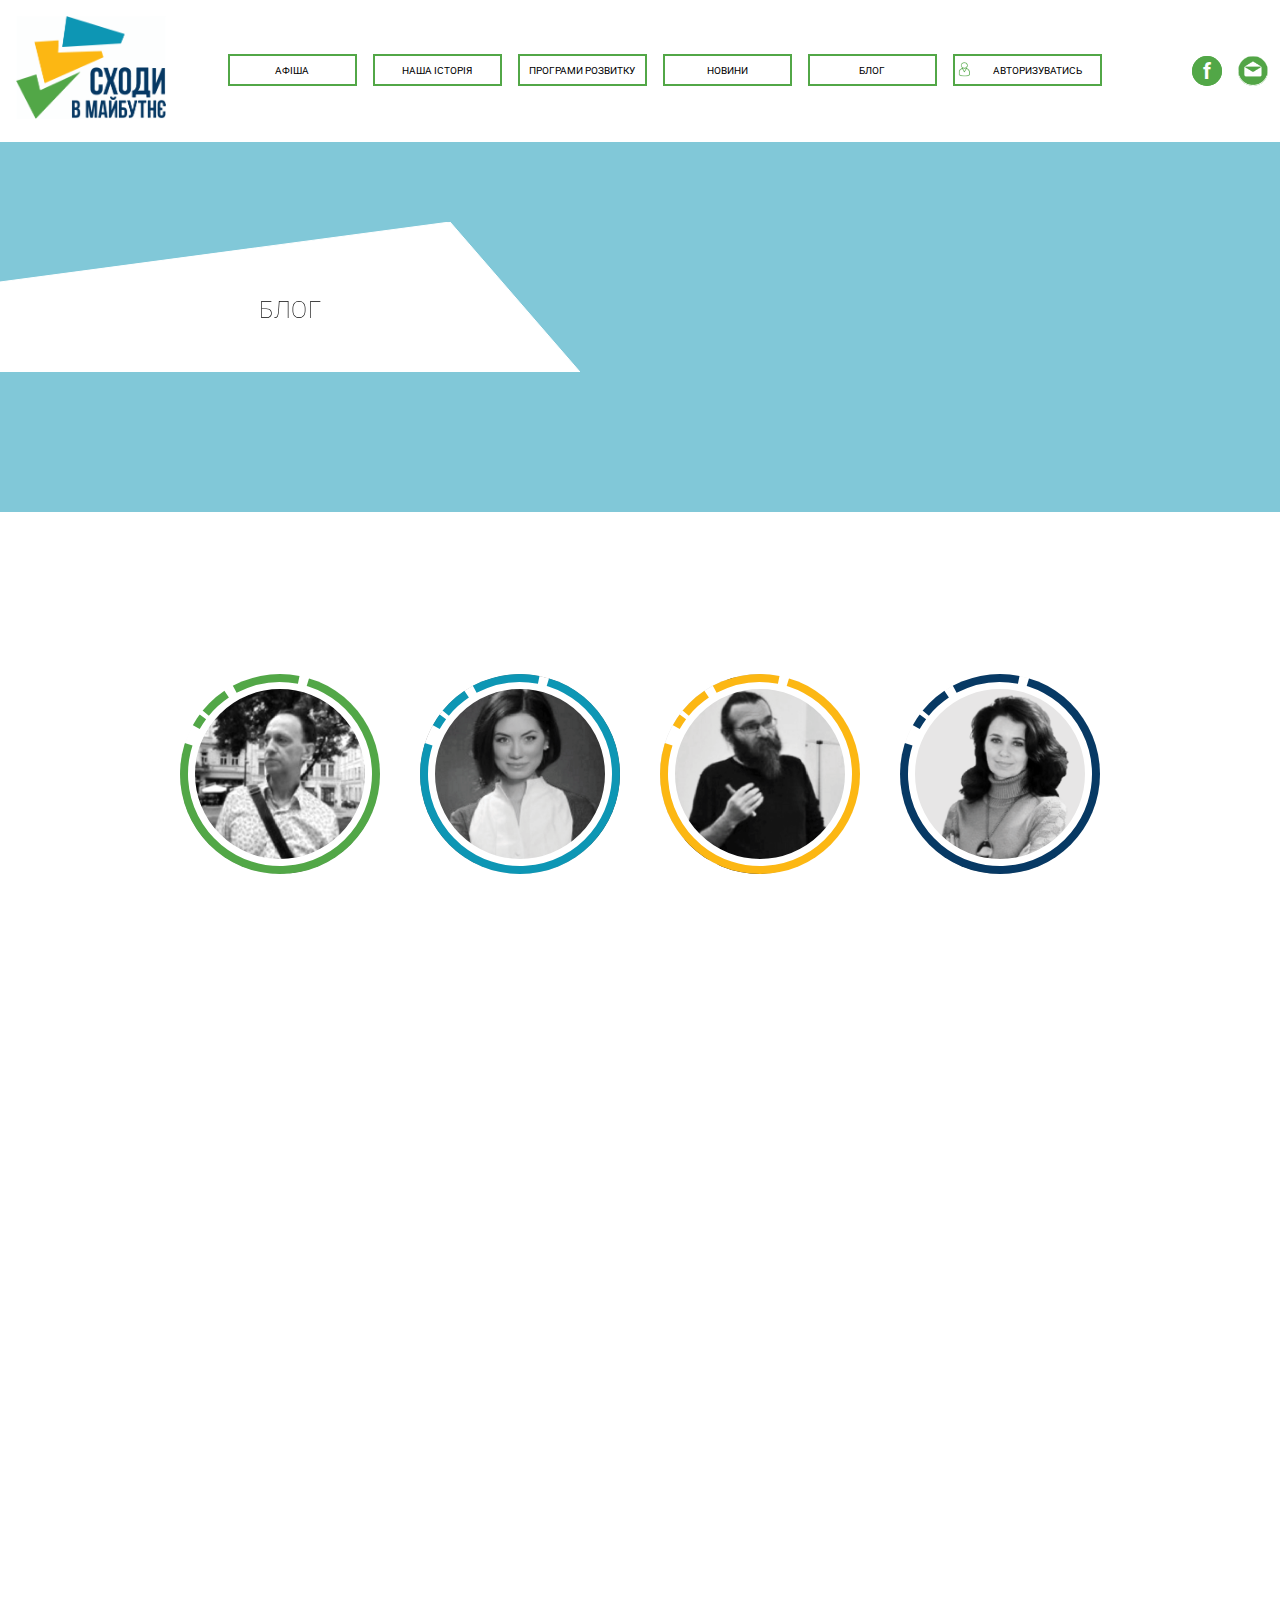
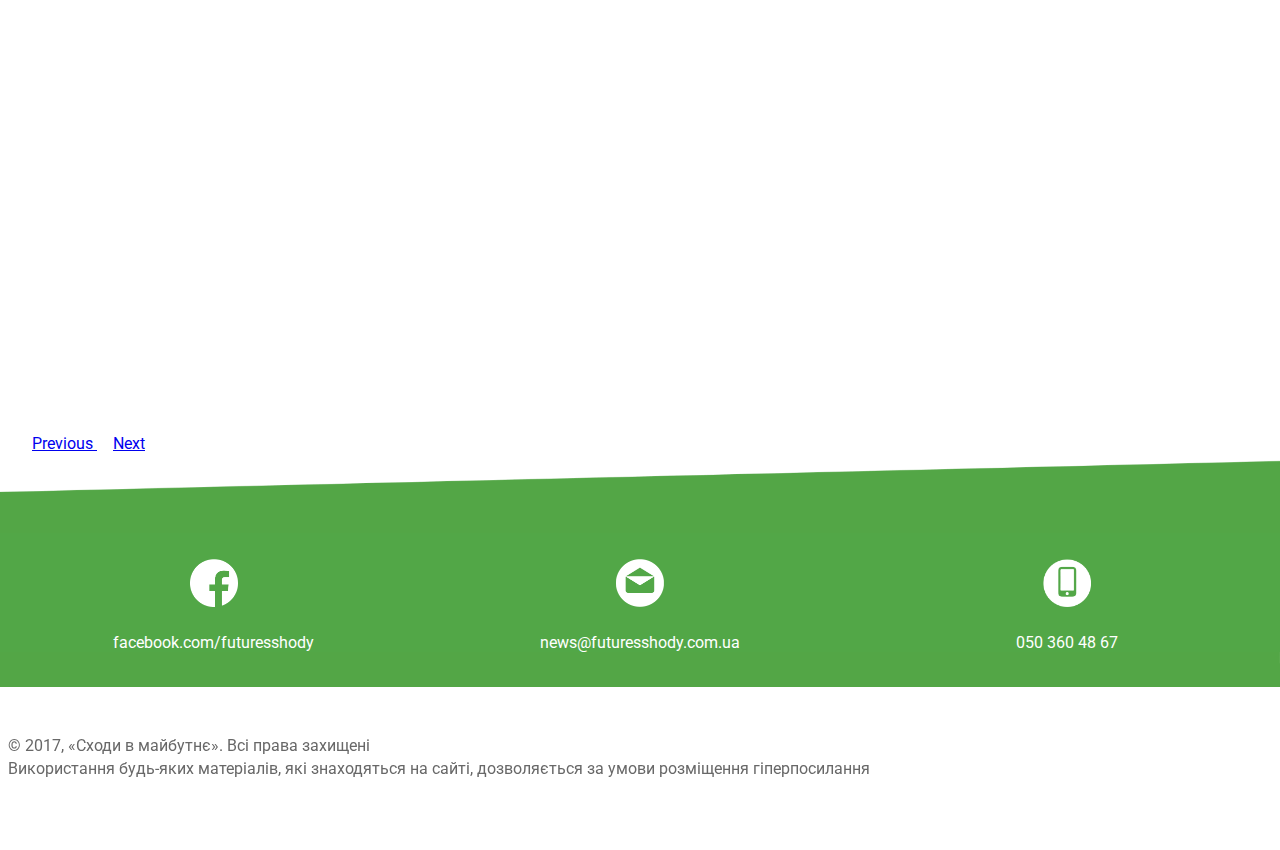
==== commit c603fd66: "tiny png + mob vers + scripts" ====
--- a/blog.html
+++ b/blog.html
@@ -20,6 +20,7 @@
 	<script src="https://maxcdn.bootstrapcdn.com/bootstrap/4.0.0-beta/js/bootstrap.min.js" integrity="sha384-h0AbiXch4ZDo7tp9hKZ4TsHbi047NrKGLO3SEJAg45jXxnGIfYzk4Si90RDIqNm1" crossorigin="anonymous"></script>
 	 <script src="https://ajax.googleapis.com/ajax/libs/jquery/3.2.1/jquery.min.js"></script>
 	<script src="https://ajax.googleapis.com/ajax/libs/jquery/3.1.1/jquery.min.js"></script>
+	<script src="https://code.jquery.com/jquery-1.10.2.js"></script>
 	<link rel="stylesheet" href="style/css/style.css">
 	<title>| Блог</title>
 </head>
--- a/style/css/style.css
+++ b/style/css/style.css
@@ -41,7 +41,8 @@
   justify-content: space-between;
   background-color: #52A747;
   position: relative;
-  z-index: 2; }
+  z-index: 2;
+  width: 100%; }
   nav li {
     margin: 8px;
     display: flex;
@@ -51,7 +52,8 @@
       text-decoration: none;
       color: #5e5f5e;
       text-transform: uppercase;
-      padding: 4px 8px; }
+      padding: 4px 8px;
+      font-size: 10px; }
   nav li:before {
     content: "";
     display: block;
@@ -921,11 +923,12 @@
   text-transform: uppercase;
   margin: 0;
   position: relative;
-  z-index: 5;
+  z-index: 1;
   text-align: center;
   max-width: 580px;
   font-weight: lighter;
-  letter-spacing: 0.3px; }
+  letter-spacing: 0.3px;
+  color: #fff; }
 
 .plashka_blue, .plashka_green, .plashka_dark-blue, .plashka_light-brown {
   background-color: #0d96b4;
@@ -1033,14 +1036,14 @@
 
 .wrap_blog {
   max-width: 960px;
-  margin: 0 auto;
-  height: 464px; }
+  margin: 0 auto; }
 
 .carousel-control-next, .carousel-control-prev {
   justify-content: flex-end;
   align-items: flex-start;
   margin-top: 104px;
-  width: 10%; }
+  width: 15%;
+  height: 30px; }
 
 .carousel-control-prev {
   justify-content: flex-start; }
@@ -1059,8 +1062,7 @@
 
 .blog_article, .blog_article_first, .blog_article-second, .blog_article-third, .blog_article-fourth {
   background-color: #52A747;
-  top: 19%;
-  left: 12.5%;
+  top: 0;
   max-width: 354px;
   padding: 32px 8px 32px;
   position: absolute; }
@@ -1096,12 +1098,10 @@
     transition: linear all 0.3s; }
 
 .blog_article-second {
-  background-color: #0d96b4;
-  left: 37%; }
+  background-color: #0d96b4; }
 
 .blog_article-third {
-  background-color: #fcb713;
-  left: 29%; }
+  background-color: #fcb713; }
   .blog_article-third h2 {
     text-align: left; }
   .blog_article-third .blog_date {
@@ -1111,8 +1111,7 @@
   left: 230px; }
 
 .blog_article-fourth {
-  background-color: #073964;
-  left: 54%; }
+  background-color: #073964; }
   .blog_article-fourth h2 {
     text-align: left; }
   .blog_article-fourth .blog_date {
@@ -1142,7 +1141,7 @@
   background-color: transparent;
   opacity: 0.8;
   width: 100%;
-  height: 45%;
+  height: 0%;
   top: 0;
   left: 0;
   cursor: pointer;
@@ -1189,7 +1188,8 @@
   z-index: 8; }
 
 .post_block {
-  padding: 32px 0 64px; }
+  padding: 32px 0 64px;
+  overflow: hidden; }
 
 .article_post {
   margin: auto; }
@@ -1224,10 +1224,6 @@
   display: block;
   clear: both; }
 
-.post_trainer-first, .post_trainer-second, .post_trainer-third, .post_trainer-fourth {
-  float: left;
-  margin-left: 184px; }
-
 .comment_wrap {
   background-color: #0d96b4;
   padding: 16px 0; }
@@ -1381,7 +1377,15 @@
 .orange_grad {
   background: linear-gradient(to bottom, #fcb713, #fff); }
 
+.post_trainer-first, .post_trainer-second, .post_trainer-third, .post_trainer-fourth {
+  margin: 32px auto;
+  display: block; }
+
 @media (min-width: 640px) {
+  .News-page_heading {
+    color: #000;
+    z-index: 2; }
+
   .news_svg {
     opacity: 1;
     transition: all 0.3s linear;
@@ -1432,7 +1436,8 @@
 
   .wrap_blog {
     display: flex;
-    justify-content: center; } }
+    justify-content: center;
+    height: 464px; } }
 @media (min-width: 960px) {
   .wrap_news {
     display: flex;
@@ -1639,7 +1644,22 @@
     flex-direction: row; }
 
   .news_article:nth-child(6) {
-    flex-direction: row-reverse; } }
+    flex-direction: row-reverse; }
+
+  .post_trainer-first, .post_trainer-second, .post_trainer-third, .post_trainer-fourth {
+    margin-left: 184px; }
+
+  .blog_article, .blog_article_first, .blog_article-second, .blog_article-third, .blog_article-fourth {
+    left: 12.5%; }
+
+  .blog_article-second {
+    left: 37%; }
+
+  .blog_article-third {
+    left: 29%; }
+
+  .blog_article-fourth {
+    left: 54%; } }
 @media(min-width: 1280px) {
   #nav-icon4 .wad {
     display: none; }
@@ -1648,7 +1668,8 @@
     flex-direction: row;
     height: 50px;
     justify-content: space-between;
-    align-items: center; }
+    align-items: center;
+    background-color: transparent; }
     nav a {
       width: 125px;
       text-align: center;
@@ -1657,13 +1678,24 @@
       display: none; }
 
   .auth:before {
-    background-image: url(../../images/auth_white.png);
+    background-image: url(../../images/auth.png);
     background-position: center;
     background-repeat: no-repeat;
     background-size: 65%;
     width: 20px;
     height: 20px;
     margin: 4px 0; }
+
+  .facebook_nav:before, .mail_nav:before {
+    content: "f";
+    background-color: #52A747;
+    border-radius: 50%;
+    background-image: none; }
+
+  .mail_nav::before {
+    content: "";
+    background-image: url(../../images/mail_top.png);
+    background-color: #fff; }
 
   #nav-icon4 {
     width: 85%;
@@ -1685,11 +1717,11 @@
       height: 32px;
       display: flex;
       align-items: center;
-      border: 1px solid #fff; }
+      border: 2px solid #52A747; }
     .header_menu a {
-      color: #fff; }
+      color: #000; }
     .header_menu li:hover a {
-      color: #fff; }
+      color: #000; }
 
   .projectH_descr, .projectHtoH_descr, .projectworkS_descr, .projectschoolP_descr, .projectstudentsR_descr, .projectPR_descr {
     position: relative;
